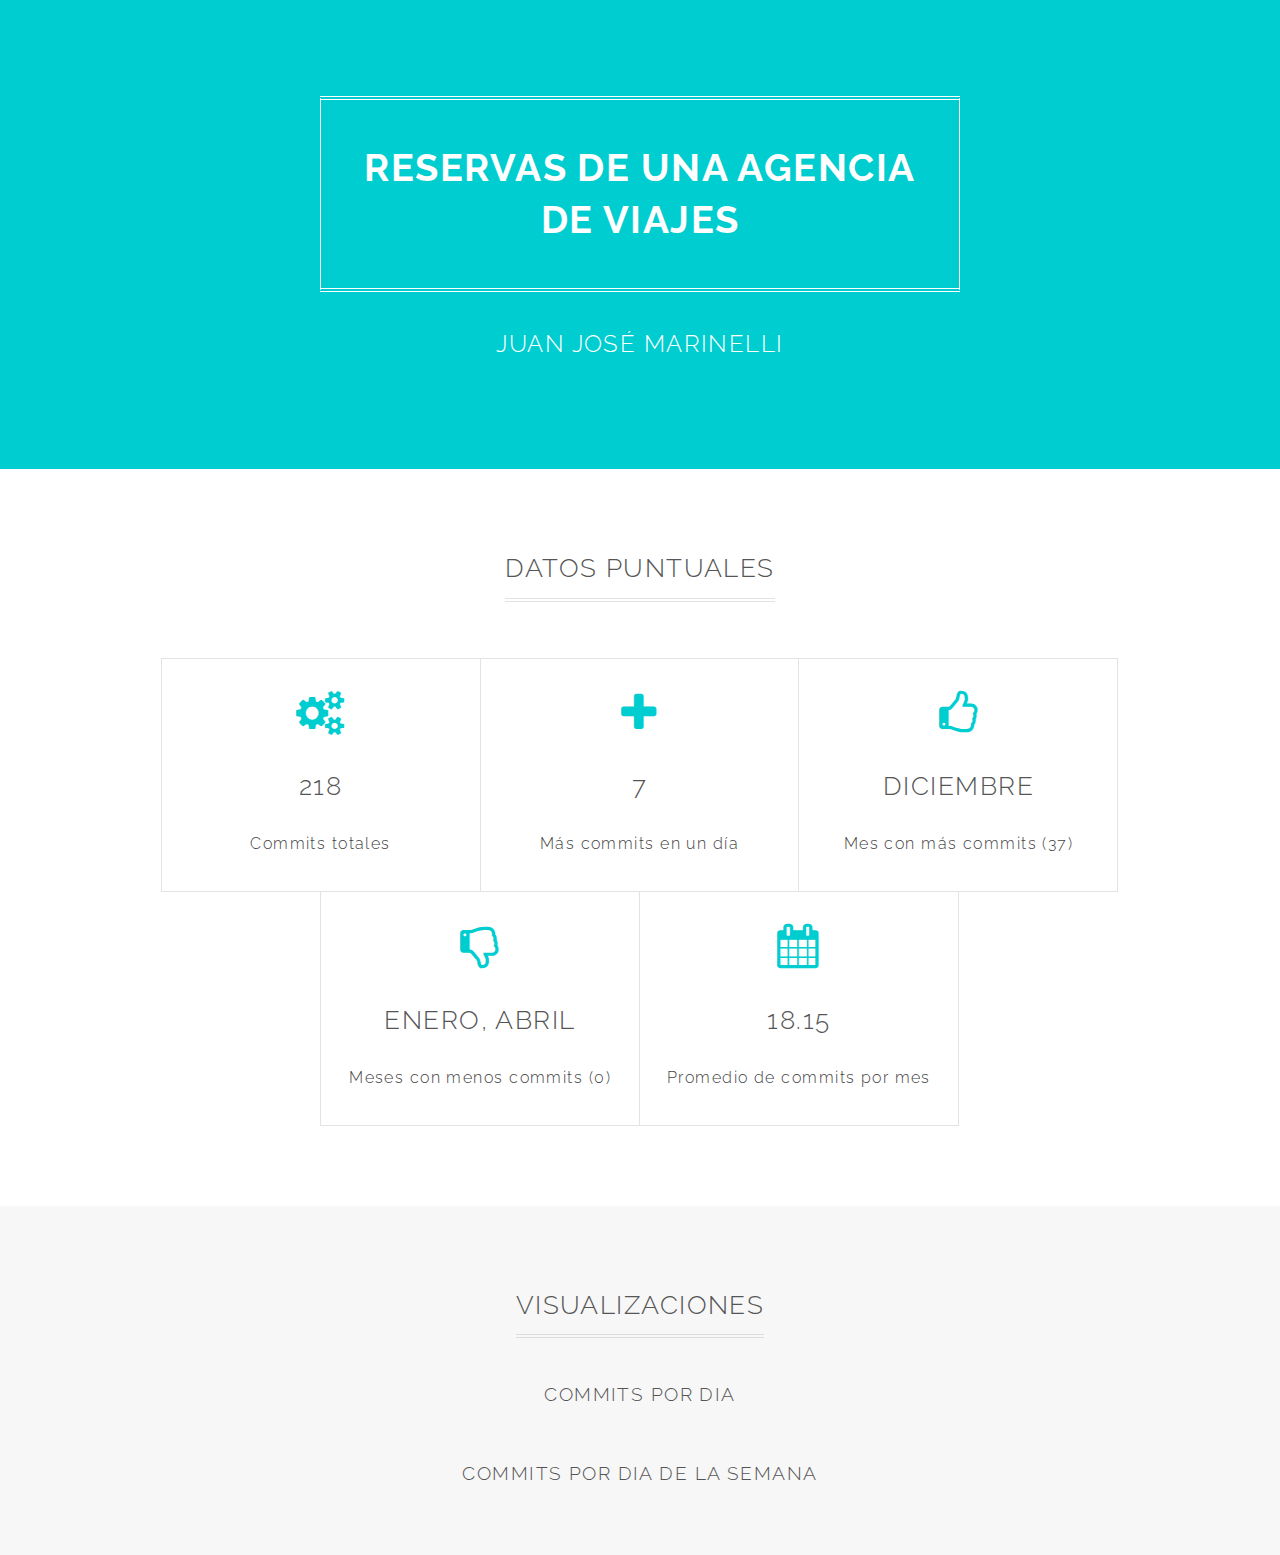
==== personal_data/data.html @ 554047d2 "personal data" ====
<!DOCTYPE HTML>
<html>
	<head>
		<title>TP Datos Personales</title>
		<meta charset="utf-8" />
		<meta name="viewport" content="width=device-width, initial-scale=1" />
		<link rel="stylesheet" href="assets/css/main.css" />
	</head>
	<body>

		<!-- Banner -->
			<section id="banner">
				<h2><strong>Reservas de una agencia de viajes</strong></h2>
				<p>Juan José Marinelli</p>
			</section>

		<!-- One -->
			<section id="one" class="wrapper special">
				<div class="inner">
					<header class="major">
						<h2>Datos puntuales</h2>
					</header>
					<div class="features">
						<div class="feature">
							<i class="fa fa-gears"></i>
							<h2>218</h2>
							<p>Commits totales</p>
						</div>
						<div class="feature">
							<i class="fa fa-plus"></i>
							<h2>7</h2>
							<p>Más commits en un día</p>
						</div>
						<div class="feature">
							<i class="fa fa-thumbs-o-up"></i>
							<h2>Diciembre</h2>
							<p>Mes con más commits (37)</p>
						</div>
						<div class="feature">
							<i class="fa fa-thumbs-o-down"></i>
							<h2>Enero, Abril</h2>
							<p>Meses con menos commits (0)</p>
						</div>
						<div class="feature">
							<i class="fa fa-calendar"></i>
							<h2>18.15</h2>
							<p>Promedio de commits por mes</p>
						</div>
					</div>
				</div>
			</section>

		<!-- Two -->
			<section id="two" class="wrapper style2 special">
				<header>
					<h2>Visualizaciones</h2>
				</header>
				<h3>Commits por dia</h3>
				<div id="chart"></div>
				<h3 id="margin-top-50">Commits por dia de la semana</h3>
				<div id="wrapper"></div>
			</section>

		<!-- Scripts -->
			<script src="assets/js/jquery.min.js"></script>
			<script src="assets/js/skel.min.js"></script>
			<script src="assets/js/util.js"></script>
			<!--[if lte IE 8]><script src="assets/js/ie/respond.min.js"></script><![endif]-->
			<script src="assets/js/main.js"></script>
			<script src="http://d3js.org/d3.v3.min.js"></script>
			<script src="assets/js/personal_data.js"></script>

	</body>
</html>
---- personal_data/assets/css/main.css ----
@import url(font-awesome.min.css);
@import url("http://fonts.googleapis.com/css?family=Raleway:300,700");

/*
	Typify by TEMPLATED
	templated.co @templatedco
	Released for free under the Creative Commons Attribution 3.0 license (templated.co/license)
*/

/* Reset */

	html, body, div, span, applet, object, iframe, h1, h2, h3, h4, h5, h6, p, blockquote, pre, a, abbr, acronym, address, big, cite, code, del, dfn, em, img, ins, kbd, q, s, samp, small, strike, strong, sub, sup, tt, var, b, u, i, center, dl, dt, dd, ol, ul, li, fieldset, form, label, legend, table, caption, tbody, tfoot, thead, tr, th, td, article, aside, canvas, details, embed, figure, figcaption, footer, header, hgroup, menu, nav, output, ruby, section, summary, time, mark, audio, video {
		margin: 0;
		padding: 0;
		border: 0;
		font-size: 100%;
		font: inherit;
		vertical-align: baseline;
	}

	#xaxis .domain {
    	fill:none;
    	stroke:#000;
  	}
	  
	#xaxis text, #yaxis text {
		font-size: 12px;
	}

	#margin-top-50 {
		margin-top: 50px;
	}

	article, aside, details, figcaption, figure, footer, header, hgroup, menu, nav, section {
		display: block;
	}

	body {
		line-height: 1;
	}

	ol, ul {
		list-style: none;
	}

	blockquote, q {
		quotes: none;
	}

	blockquote:before, blockquote:after, q:before, q:after {
		content: '';
		content: none;
	}

	table {
		border-collapse: collapse;
		border-spacing: 0;
	}

	body {
		-webkit-text-size-adjust: none;
	}

/* Box Model */

	*, *:before, *:after {
		-moz-box-sizing: border-box;
		-webkit-box-sizing: border-box;
		box-sizing: border-box;
	}

/* Graphic */

	svg {
	  font: 10px sans-serif;
	}

	.area {
	  fill: steelblue;
	  clip-path: url(#clip);
	}

	.axis path,
	.axis line {
	  fill: none;
	  stroke: #000;
	  shape-rendering: crispEdges;
	}

	.brush .extent {
	  stroke: #fff;
	  fill-opacity: .125;
	  shape-rendering: crispEdges;
	}

/* Containers */

	.container {
		margin-left: auto;
		margin-right: auto;
	}

	.container.\31 25\25 {
		width: 100%;
		max-width: 100em;
		min-width: 80em;
	}

	.container.\37 5\25 {
		width: 60em;
	}

	.container.\35 0\25 {
		width: 40em;
	}

	.container.\32 5\25 {
		width: 20em;
	}

	.container {
		width: 80em;
	}

	@media screen and (max-width: 1680px) {

		.container.\31 25\25 {
			width: 100%;
			max-width: 100em;
			min-width: 80em;
		}

		.container.\37 5\25 {
			width: 60em;
		}

		.container.\35 0\25 {
			width: 40em;
		}

		.container.\32 5\25 {
			width: 20em;
		}

		.container {
			width: 80em;
		}

	}

	@media screen and (max-width: 1280px) {

		.container.\31 25\25 {
			width: 100%;
			max-width: 81.25em;
			min-width: 65em;
		}

		.container.\37 5\25 {
			width: 48.75em;
		}

		.container.\35 0\25 {
			width: 32.5em;
		}

		.container.\32 5\25 {
			width: 16.25em;
		}

		.container {
			width: 65em;
		}

	}

	@media screen and (max-width: 980px) {

		.container.\31 25\25 {
			width: 100%;
			max-width: 112.5%;
			min-width: 90%;
		}

		.container.\37 5\25 {
			width: 67.5%;
		}

		.container.\35 0\25 {
			width: 45%;
		}

		.container.\32 5\25 {
			width: 22.5%;
		}

		.container {
			width: 90%;
		}

	}

	@media screen and (max-width: 736px) {

		.container.\31 25\25 {
			width: 100%;
			max-width: 112.5%;
			min-width: 90%;
		}

		.container.\37 5\25 {
			width: 67.5%;
		}

		.container.\35 0\25 {
			width: 45%;
		}

		.container.\32 5\25 {
			width: 22.5%;
		}

		.container {
			width: 90%;
		}

	}

	@media screen and (max-width: 480px) {

		.container.\31 25\25 {
			width: 100%;
			max-width: 112.5%;
			min-width: 90%;
		}

		.container.\37 5\25 {
			width: 67.5%;
		}

		.container.\35 0\25 {
			width: 45%;
		}

		.container.\32 5\25 {
			width: 22.5%;
		}

		.container {
			width: 90%;
		}

	}

/* Grid */

	.row {
		border-bottom: solid 1px transparent;
		-moz-box-sizing: border-box;
		-webkit-box-sizing: border-box;
		box-sizing: border-box;
	}

	.row > * {
		float: left;
		-moz-box-sizing: border-box;
		-webkit-box-sizing: border-box;
		box-sizing: border-box;
	}

	.row:after, .row:before {
		content: '';
		display: block;
		clear: both;
		height: 0;
	}

	.row.uniform > * > :first-child {
		margin-top: 0;
	}

	.row.uniform > * > :last-child {
		margin-bottom: 0;
	}

	.row.\30 \25 > * {
		padding: 0 0 0 0em;
	}

	.row.\30 \25 {
		margin: 0 0 -1px 0em;
	}

	.row.uniform.\30 \25 > * {
		padding: 0em 0 0 0em;
	}

	.row.uniform.\30 \25 {
		margin: 0em 0 -1px 0em;
	}

	.row > * {
		padding: 0 0 0 2em;
	}

	.row {
		margin: 0 0 -1px -2em;
	}

	.row.uniform > * {
		padding: 2em 0 0 2em;
	}

	.row.uniform {
		margin: -2em 0 -1px -2em;
	}

	.row.\32 00\25 > * {
		padding: 0 0 0 4em;
	}

	.row.\32 00\25 {
		margin: 0 0 -1px -4em;
	}

	.row.uniform.\32 00\25 > * {
		padding: 4em 0 0 4em;
	}

	.row.uniform.\32 00\25 {
		margin: -4em 0 -1px -4em;
	}

	.row.\31 50\25 > * {
		padding: 0 0 0 3em;
	}

	.row.\31 50\25 {
		margin: 0 0 -1px -3em;
	}

	.row.uniform.\31 50\25 > * {
		padding: 3em 0 0 3em;
	}

	.row.uniform.\31 50\25 {
		margin: -3em 0 -1px -3em;
	}

	.row.\35 0\25 > * {
		padding: 0 0 0 1em;
	}

	.row.\35 0\25 {
		margin: 0 0 -1px -1em;
	}

	.row.uniform.\35 0\25 > * {
		padding: 1em 0 0 1em;
	}

	.row.uniform.\35 0\25 {
		margin: -1em 0 -1px -1em;
	}

	.row.\32 5\25 > * {
		padding: 0 0 0 0.5em;
	}

	.row.\32 5\25 {
		margin: 0 0 -1px -0.5em;
	}

	.row.uniform.\32 5\25 > * {
		padding: 0.5em 0 0 0.5em;
	}

	.row.uniform.\32 5\25 {
		margin: -0.5em 0 -1px -0.5em;
	}

	.\31 2u, .\31 2u\24 {
		width: 100%;
		clear: none;
		margin-left: 0;
	}

	.\31 1u, .\31 1u\24 {
		width: 91.6666666667%;
		clear: none;
		margin-left: 0;
	}

	.\31 0u, .\31 0u\24 {
		width: 83.3333333333%;
		clear: none;
		margin-left: 0;
	}

	.\39 u, .\39 u\24 {
		width: 75%;
		clear: none;
		margin-left: 0;
	}

	.\38 u, .\38 u\24 {
		width: 66.6666666667%;
		clear: none;
		margin-left: 0;
	}

	.\37 u, .\37 u\24 {
		width: 58.3333333333%;
		clear: none;
		margin-left: 0;
	}

	.\36 u, .\36 u\24 {
		width: 50%;
		clear: none;
		margin-left: 0;
	}

	.\35 u, .\35 u\24 {
		width: 41.6666666667%;
		clear: none;
		margin-left: 0;
	}

	.\34 u, .\34 u\24 {
		width: 33.3333333333%;
		clear: none;
		margin-left: 0;
	}

	.\33 u, .\33 u\24 {
		width: 25%;
		clear: none;
		margin-left: 0;
	}

	.\32 u, .\32 u\24 {
		width: 16.6666666667%;
		clear: none;
		margin-left: 0;
	}

	.\31 u, .\31 u\24 {
		width: 8.3333333333%;
		clear: none;
		margin-left: 0;
	}

	.\31 2u\24 + *,
	.\31 1u\24 + *,
	.\31 0u\24 + *,
	.\39 u\24 + *,
	.\38 u\24 + *,
	.\37 u\24 + *,
	.\36 u\24 + *,
	.\35 u\24 + *,
	.\34 u\24 + *,
	.\33 u\24 + *,
	.\32 u\24 + *,
	.\31 u\24 + * {
		clear: left;
	}

	.\-11u {
		margin-left: 91.66667%;
	}

	.\-10u {
		margin-left: 83.33333%;
	}

	.\-9u {
		margin-left: 75%;
	}

	.\-8u {
		margin-left: 66.66667%;
	}

	.\-7u {
		margin-left: 58.33333%;
	}

	.\-6u {
		margin-left: 50%;
	}

	.\-5u {
		margin-left: 41.66667%;
	}

	.\-4u {
		margin-left: 33.33333%;
	}

	.\-3u {
		margin-left: 25%;
	}

	.\-2u {
		margin-left: 16.66667%;
	}

	.\-1u {
		margin-left: 8.33333%;
	}

	@media screen and (max-width: 1680px) {

		.row > * {
			padding: 0 0 0 2em;
		}

		.row {
			margin: 0 0 -1px -2em;
		}

		.row.uniform > * {
			padding: 2em 0 0 2em;
		}

		.row.uniform {
			margin: -2em 0 -1px -2em;
		}

		.row.\32 00\25 > * {
			padding: 0 0 0 4em;
		}

		.row.\32 00\25 {
			margin: 0 0 -1px -4em;
		}

		.row.uniform.\32 00\25 > * {
			padding: 4em 0 0 4em;
		}

		.row.uniform.\32 00\25 {
			margin: -4em 0 -1px -4em;
		}

		.row.\31 50\25 > * {
			padding: 0 0 0 3em;
		}

		.row.\31 50\25 {
			margin: 0 0 -1px -3em;
		}

		.row.uniform.\31 50\25 > * {
			padding: 3em 0 0 3em;
		}

		.row.uniform.\31 50\25 {
			margin: -3em 0 -1px -3em;
		}

		.row.\35 0\25 > * {
			padding: 0 0 0 1em;
		}

		.row.\35 0\25 {
			margin: 0 0 -1px -1em;
		}

		.row.uniform.\35 0\25 > * {
			padding: 1em 0 0 1em;
		}

		.row.uniform.\35 0\25 {
			margin: -1em 0 -1px -1em;
		}

		.row.\32 5\25 > * {
			padding: 0 0 0 0.5em;
		}

		.row.\32 5\25 {
			margin: 0 0 -1px -0.5em;
		}

		.row.uniform.\32 5\25 > * {
			padding: 0.5em 0 0 0.5em;
		}

		.row.uniform.\32 5\25 {
			margin: -0.5em 0 -1px -0.5em;
		}

		.\31 2u\28xlarge\29, .\31 2u\24\28xlarge\29 {
			width: 100%;
			clear: none;
			margin-left: 0;
		}

		.\31 1u\28xlarge\29, .\31 1u\24\28xlarge\29 {
			width: 91.6666666667%;
			clear: none;
			margin-left: 0;
		}

		.\31 0u\28xlarge\29, .\31 0u\24\28xlarge\29 {
			width: 83.3333333333%;
			clear: none;
			margin-left: 0;
		}

		.\39 u\28xlarge\29, .\39 u\24\28xlarge\29 {
			width: 75%;
			clear: none;
			margin-left: 0;
		}

		.\38 u\28xlarge\29, .\38 u\24\28xlarge\29 {
			width: 66.6666666667%;
			clear: none;
			margin-left: 0;
		}

		.\37 u\28xlarge\29, .\37 u\24\28xlarge\29 {
			width: 58.3333333333%;
			clear: none;
			margin-left: 0;
		}

		.\36 u\28xlarge\29, .\36 u\24\28xlarge\29 {
			width: 50%;
			clear: none;
			margin-left: 0;
		}

		.\35 u\28xlarge\29, .\35 u\24\28xlarge\29 {
			width: 41.6666666667%;
			clear: none;
			margin-left: 0;
		}

		.\34 u\28xlarge\29, .\34 u\24\28xlarge\29 {
			width: 33.3333333333%;
			clear: none;
			margin-left: 0;
		}

		.\33 u\28xlarge\29, .\33 u\24\28xlarge\29 {
			width: 25%;
			clear: none;
			margin-left: 0;
		}

		.\32 u\28xlarge\29, .\32 u\24\28xlarge\29 {
			width: 16.6666666667%;
			clear: none;
			margin-left: 0;
		}

		.\31 u\28xlarge\29, .\31 u\24\28xlarge\29 {
			width: 8.3333333333%;
			clear: none;
			margin-left: 0;
		}

		.\31 2u\24\28xlarge\29 + *,
		.\31 1u\24\28xlarge\29 + *,
		.\31 0u\24\28xlarge\29 + *,
		.\39 u\24\28xlarge\29 + *,
		.\38 u\24\28xlarge\29 + *,
		.\37 u\24\28xlarge\29 + *,
		.\36 u\24\28xlarge\29 + *,
		.\35 u\24\28xlarge\29 + *,
		.\34 u\24\28xlarge\29 + *,
		.\33 u\24\28xlarge\29 + *,
		.\32 u\24\28xlarge\29 + *,
		.\31 u\24\28xlarge\29 + * {
			clear: left;
		}

		.\-11u\28xlarge\29 {
			margin-left: 91.66667%;
		}

		.\-10u\28xlarge\29 {
			margin-left: 83.33333%;
		}

		.\-9u\28xlarge\29 {
			margin-left: 75%;
		}

		.\-8u\28xlarge\29 {
			margin-left: 66.66667%;
		}

		.\-7u\28xlarge\29 {
			margin-left: 58.33333%;
		}

		.\-6u\28xlarge\29 {
			margin-left: 50%;
		}

		.\-5u\28xlarge\29 {
			margin-left: 41.66667%;
		}

		.\-4u\28xlarge\29 {
			margin-left: 33.33333%;
		}

		.\-3u\28xlarge\29 {
			margin-left: 25%;
		}

		.\-2u\28xlarge\29 {
			margin-left: 16.66667%;
		}

		.\-1u\28xlarge\29 {
			margin-left: 8.33333%;
		}

	}

	@media screen and (max-width: 1280px) {

		.row > * {
			padding: 0 0 0 1.5em;
		}

		.row {
			margin: 0 0 -1px -1.5em;
		}

		.row.uniform > * {
			padding: 1.5em 0 0 1.5em;
		}

		.row.uniform {
			margin: -1.5em 0 -1px -1.5em;
		}

		.row.\32 00\25 > * {
			padding: 0 0 0 3em;
		}

		.row.\32 00\25 {
			margin: 0 0 -1px -3em;
		}

		.row.uniform.\32 00\25 > * {
			padding: 3em 0 0 3em;
		}

		.row.uniform.\32 00\25 {
			margin: -3em 0 -1px -3em;
		}

		.row.\31 50\25 > * {
			padding: 0 0 0 2.25em;
		}

		.row.\31 50\25 {
			margin: 0 0 -1px -2.25em;
		}

		.row.uniform.\31 50\25 > * {
			padding: 2.25em 0 0 2.25em;
		}

		.row.uniform.\31 50\25 {
			margin: -2.25em 0 -1px -2.25em;
		}

		.row.\35 0\25 > * {
			padding: 0 0 0 0.75em;
		}

		.row.\35 0\25 {
			margin: 0 0 -1px -0.75em;
		}

		.row.uniform.\35 0\25 > * {
			padding: 0.75em 0 0 0.75em;
		}

		.row.uniform.\35 0\25 {
			margin: -0.75em 0 -1px -0.75em;
		}

		.row.\32 5\25 > * {
			padding: 0 0 0 0.375em;
		}

		.row.\32 5\25 {
			margin: 0 0 -1px -0.375em;
		}

		.row.uniform.\32 5\25 > * {
			padding: 0.375em 0 0 0.375em;
		}

		.row.uniform.\32 5\25 {
			margin: -0.375em 0 -1px -0.375em;
		}

		.\31 2u\28large\29, .\31 2u\24\28large\29 {
			width: 100%;
			clear: none;
			margin-left: 0;
		}

		.\31 1u\28large\29, .\31 1u\24\28large\29 {
			width: 91.6666666667%;
			clear: none;
			margin-left: 0;
		}

		.\31 0u\28large\29, .\31 0u\24\28large\29 {
			width: 83.3333333333%;
			clear: none;
			margin-left: 0;
		}

		.\39 u\28large\29, .\39 u\24\28large\29 {
			width: 75%;
			clear: none;
			margin-left: 0;
		}

		.\38 u\28large\29, .\38 u\24\28large\29 {
			width: 66.6666666667%;
			clear: none;
			margin-left: 0;
		}

		.\37 u\28large\29, .\37 u\24\28large\29 {
			width: 58.3333333333%;
			clear: none;
			margin-left: 0;
		}

		.\36 u\28large\29, .\36 u\24\28large\29 {
			width: 50%;
			clear: none;
			margin-left: 0;
		}

		.\35 u\28large\29, .\35 u\24\28large\29 {
			width: 41.6666666667%;
			clear: none;
			margin-left: 0;
		}

		.\34 u\28large\29, .\34 u\24\28large\29 {
			width: 33.3333333333%;
			clear: none;
			margin-left: 0;
		}

		.\33 u\28large\29, .\33 u\24\28large\29 {
			width: 25%;
			clear: none;
			margin-left: 0;
		}

		.\32 u\28large\29, .\32 u\24\28large\29 {
			width: 16.6666666667%;
			clear: none;
			margin-left: 0;
		}

		.\31 u\28large\29, .\31 u\24\28large\29 {
			width: 8.3333333333%;
			clear: none;
			margin-left: 0;
		}

		.\31 2u\24\28large\29 + *,
		.\31 1u\24\28large\29 + *,
		.\31 0u\24\28large\29 + *,
		.\39 u\24\28large\29 + *,
		.\38 u\24\28large\29 + *,
		.\37 u\24\28large\29 + *,
		.\36 u\24\28large\29 + *,
		.\35 u\24\28large\29 + *,
		.\34 u\24\28large\29 + *,
		.\33 u\24\28large\29 + *,
		.\32 u\24\28large\29 + *,
		.\31 u\24\28large\29 + * {
			clear: left;
		}

		.\-11u\28large\29 {
			margin-left: 91.66667%;
		}

		.\-10u\28large\29 {
			margin-left: 83.33333%;
		}

		.\-9u\28large\29 {
			margin-left: 75%;
		}

		.\-8u\28large\29 {
			margin-left: 66.66667%;
		}

		.\-7u\28large\29 {
			margin-left: 58.33333%;
		}

		.\-6u\28large\29 {
			margin-left: 50%;
		}

		.\-5u\28large\29 {
			margin-left: 41.66667%;
		}

		.\-4u\28large\29 {
			margin-left: 33.33333%;
		}

		.\-3u\28large\29 {
			margin-left: 25%;
		}

		.\-2u\28large\29 {
			margin-left: 16.66667%;
		}

		.\-1u\28large\29 {
			margin-left: 8.33333%;
		}

	}

	@media screen and (max-width: 980px) {

		.row > * {
			padding: 0 0 0 1.5em;
		}

		.row {
			margin: 0 0 -1px -1.5em;
		}

		.row.uniform > * {
			padding: 1.5em 0 0 1.5em;
		}

		.row.uniform {
			margin: -1.5em 0 -1px -1.5em;
		}

		.row.\32 00\25 > * {
			padding: 0 0 0 3em;
		}

		.row.\32 00\25 {
			margin: 0 0 -1px -3em;
		}

		.row.uniform.\32 00\25 > * {
			padding: 3em 0 0 3em;
		}

		.row.uniform.\32 00\25 {
			margin: -3em 0 -1px -3em;
		}

		.row.\31 50\25 > * {
			padding: 0 0 0 2.25em;
		}

		.row.\31 50\25 {
			margin: 0 0 -1px -2.25em;
		}

		.row.uniform.\31 50\25 > * {
			padding: 2.25em 0 0 2.25em;
		}

		.row.uniform.\31 50\25 {
			margin: -2.25em 0 -1px -2.25em;
		}

		.row.\35 0\25 > * {
			padding: 0 0 0 0.75em;
		}

		.row.\35 0\25 {
			margin: 0 0 -1px -0.75em;
		}

		.row.uniform.\35 0\25 > * {
			padding: 0.75em 0 0 0.75em;
		}

		.row.uniform.\35 0\25 {
			margin: -0.75em 0 -1px -0.75em;
		}

		.row.\32 5\25 > * {
			padding: 0 0 0 0.375em;
		}

		.row.\32 5\25 {
			margin: 0 0 -1px -0.375em;
		}

		.row.uniform.\32 5\25 > * {
			padding: 0.375em 0 0 0.375em;
		}

		.row.uniform.\32 5\25 {
			margin: -0.375em 0 -1px -0.375em;
		}

		.\31 2u\28medium\29, .\31 2u\24\28medium\29 {
			width: 100%;
			clear: none;
			margin-left: 0;
		}

		.\31 1u\28medium\29, .\31 1u\24\28medium\29 {
			width: 91.6666666667%;
			clear: none;
			margin-left: 0;
		}

		.\31 0u\28medium\29, .\31 0u\24\28medium\29 {
			width: 83.3333333333%;
			clear: none;
			margin-left: 0;
		}

		.\39 u\28medium\29, .\39 u\24\28medium\29 {
			width: 75%;
			clear: none;
			margin-left: 0;
		}

		.\38 u\28medium\29, .\38 u\24\28medium\29 {
			width: 66.6666666667%;
			clear: none;
			margin-left: 0;
		}

		.\37 u\28medium\29, .\37 u\24\28medium\29 {
			width: 58.3333333333%;
			clear: none;
			margin-left: 0;
		}

		.\36 u\28medium\29, .\36 u\24\28medium\29 {
			width: 50%;
			clear: none;
			margin-left: 0;
		}

		.\35 u\28medium\29, .\35 u\24\28medium\29 {
			width: 41.6666666667%;
			clear: none;
			margin-left: 0;
		}

		.\34 u\28medium\29, .\34 u\24\28medium\29 {
			width: 33.3333333333%;
			clear: none;
			margin-left: 0;
		}

		.\33 u\28medium\29, .\33 u\24\28medium\29 {
			width: 25%;
			clear: none;
			margin-left: 0;
		}

		.\32 u\28medium\29, .\32 u\24\28medium\29 {
			width: 16.6666666667%;
			clear: none;
			margin-left: 0;
		}

		.\31 u\28medium\29, .\31 u\24\28medium\29 {
			width: 8.3333333333%;
			clear: none;
			margin-left: 0;
		}

		.\31 2u\24\28medium\29 + *,
		.\31 1u\24\28medium\29 + *,
		.\31 0u\24\28medium\29 + *,
		.\39 u\24\28medium\29 + *,
		.\38 u\24\28medium\29 + *,
		.\37 u\24\28medium\29 + *,
		.\36 u\24\28medium\29 + *,
		.\35 u\24\28medium\29 + *,
		.\34 u\24\28medium\29 + *,
		.\33 u\24\28medium\29 + *,
		.\32 u\24\28medium\29 + *,
		.\31 u\24\28medium\29 + * {
			clear: left;
		}

		.\-11u\28medium\29 {
			margin-left: 91.66667%;
		}

		.\-10u\28medium\29 {
			margin-left: 83.33333%;
		}

		.\-9u\28medium\29 {
			margin-left: 75%;
		}

		.\-8u\28medium\29 {
			margin-left: 66.66667%;
		}

		.\-7u\28medium\29 {
			margin-left: 58.33333%;
		}

		.\-6u\28medium\29 {
			margin-left: 50%;
		}

		.\-5u\28medium\29 {
			margin-left: 41.66667%;
		}

		.\-4u\28medium\29 {
			margin-left: 33.33333%;
		}

		.\-3u\28medium\29 {
			margin-left: 25%;
		}

		.\-2u\28medium\29 {
			margin-left: 16.66667%;
		}

		.\-1u\28medium\29 {
			margin-left: 8.33333%;
		}

	}

	@media screen and (max-width: 736px) {

		.row > * {
			padding: 0 0 0 1.25em;
		}

		.row {
			margin: 0 0 -1px -1.25em;
		}

		.row.uniform > * {
			padding: 1.25em 0 0 1.25em;
		}

		.row.uniform {
			margin: -1.25em 0 -1px -1.25em;
		}

		.row.\32 00\25 > * {
			padding: 0 0 0 2.5em;
		}

		.row.\32 00\25 {
			margin: 0 0 -1px -2.5em;
		}

		.row.uniform.\32 00\25 > * {
			padding: 2.5em 0 0 2.5em;
		}

		.row.uniform.\32 00\25 {
			margin: -2.5em 0 -1px -2.5em;
		}

		.row.\31 50\25 > * {
			padding: 0 0 0 1.875em;
		}

		.row.\31 50\25 {
			margin: 0 0 -1px -1.875em;
		}

		.row.uniform.\31 50\25 > * {
			padding: 1.875em 0 0 1.875em;
		}

		.row.uniform.\31 50\25 {
			margin: -1.875em 0 -1px -1.875em;
		}

		.row.\35 0\25 > * {
			padding: 0 0 0 0.625em;
		}

		.row.\35 0\25 {
			margin: 0 0 -1px -0.625em;
		}

		.row.uniform.\35 0\25 > * {
			padding: 0.625em 0 0 0.625em;
		}

		.row.uniform.\35 0\25 {
			margin: -0.625em 0 -1px -0.625em;
		}

		.row.\32 5\25 > * {
			padding: 0 0 0 0.3125em;
		}

		.row.\32 5\25 {
			margin: 0 0 -1px -0.3125em;
		}

		.row.uniform.\32 5\25 > * {
			padding: 0.3125em 0 0 0.3125em;
		}

		.row.uniform.\32 5\25 {
			margin: -0.3125em 0 -1px -0.3125em;
		}

		.\31 2u\28small\29, .\31 2u\24\28small\29 {
			width: 100%;
			clear: none;
			margin-left: 0;
		}

		.\31 1u\28small\29, .\31 1u\24\28small\29 {
			width: 91.6666666667%;
			clear: none;
			margin-left: 0;
		}

		.\31 0u\28small\29, .\31 0u\24\28small\29 {
			width: 83.3333333333%;
			clear: none;
			margin-left: 0;
		}

		.\39 u\28small\29, .\39 u\24\28small\29 {
			width: 75%;
			clear: none;
			margin-left: 0;
		}

		.\38 u\28small\29, .\38 u\24\28small\29 {
			width: 66.6666666667%;
			clear: none;
			margin-left: 0;
		}

		.\37 u\28small\29, .\37 u\24\28small\29 {
			width: 58.3333333333%;
			clear: none;
			margin-left: 0;
		}

		.\36 u\28small\29, .\36 u\24\28small\29 {
			width: 50%;
			clear: none;
			margin-left: 0;
		}

		.\35 u\28small\29, .\35 u\24\28small\29 {
			width: 41.6666666667%;
			clear: none;
			margin-left: 0;
		}

		.\34 u\28small\29, .\34 u\24\28small\29 {
			width: 33.3333333333%;
			clear: none;
			margin-left: 0;
		}

		.\33 u\28small\29, .\33 u\24\28small\29 {
			width: 25%;
			clear: none;
			margin-left: 0;
		}

		.\32 u\28small\29, .\32 u\24\28small\29 {
			width: 16.6666666667%;
			clear: none;
			margin-left: 0;
		}

		.\31 u\28small\29, .\31 u\24\28small\29 {
			width: 8.3333333333%;
			clear: none;
			margin-left: 0;
		}

		.\31 2u\24\28small\29 + *,
		.\31 1u\24\28small\29 + *,
		.\31 0u\24\28small\29 + *,
		.\39 u\24\28small\29 + *,
		.\38 u\24\28small\29 + *,
		.\37 u\24\28small\29 + *,
		.\36 u\24\28small\29 + *,
		.\35 u\24\28small\29 + *,
		.\34 u\24\28small\29 + *,
		.\33 u\24\28small\29 + *,
		.\32 u\24\28small\29 + *,
		.\31 u\24\28small\29 + * {
			clear: left;
		}

		.\-11u\28small\29 {
			margin-left: 91.66667%;
		}

		.\-10u\28small\29 {
			margin-left: 83.33333%;
		}

		.\-9u\28small\29 {
			margin-left: 75%;
		}

		.\-8u\28small\29 {
			margin-left: 66.66667%;
		}

		.\-7u\28small\29 {
			margin-left: 58.33333%;
		}

		.\-6u\28small\29 {
			margin-left: 50%;
		}

		.\-5u\28small\29 {
			margin-left: 41.66667%;
		}

		.\-4u\28small\29 {
			margin-left: 33.33333%;
		}

		.\-3u\28small\29 {
			margin-left: 25%;
		}

		.\-2u\28small\29 {
			margin-left: 16.66667%;
		}

		.\-1u\28small\29 {
			margin-left: 8.33333%;
		}

	}

	@media screen and (max-width: 480px) {

		.row > * {
			padding: 0 0 0 1.25em;
		}

		.row {
			margin: 0 0 -1px -1.25em;
		}

		.row.uniform > * {
			padding: 1.25em 0 0 1.25em;
		}

		.row.uniform {
			margin: -1.25em 0 -1px -1.25em;
		}

		.row.\32 00\25 > * {
			padding: 0 0 0 2.5em;
		}

		.row.\32 00\25 {
			margin: 0 0 -1px -2.5em;
		}

		.row.uniform.\32 00\25 > * {
			padding: 2.5em 0 0 2.5em;
		}

		.row.uniform.\32 00\25 {
			margin: -2.5em 0 -1px -2.5em;
		}

		.row.\31 50\25 > * {
			padding: 0 0 0 1.875em;
		}

		.row.\31 50\25 {
			margin: 0 0 -1px -1.875em;
		}

		.row.uniform.\31 50\25 > * {
			padding: 1.875em 0 0 1.875em;
		}

		.row.uniform.\31 50\25 {
			margin: -1.875em 0 -1px -1.875em;
		}

		.row.\35 0\25 > * {
			padding: 0 0 0 0.625em;
		}

		.row.\35 0\25 {
			margin: 0 0 -1px -0.625em;
		}

		.row.uniform.\35 0\25 > * {
			padding: 0.625em 0 0 0.625em;
		}

		.row.uniform.\35 0\25 {
			margin: -0.625em 0 -1px -0.625em;
		}

		.row.\32 5\25 > * {
			padding: 0 0 0 0.3125em;
		}

		.row.\32 5\25 {
			margin: 0 0 -1px -0.3125em;
		}

		.row.uniform.\32 5\25 > * {
			padding: 0.3125em 0 0 0.3125em;
		}

		.row.uniform.\32 5\25 {
			margin: -0.3125em 0 -1px -0.3125em;
		}

		.\31 2u\28xsmall\29, .\31 2u\24\28xsmall\29 {
			width: 100%;
			clear: none;
			margin-left: 0;
		}

		.\31 1u\28xsmall\29, .\31 1u\24\28xsmall\29 {
			width: 91.6666666667%;
			clear: none;
			margin-left: 0;
		}

		.\31 0u\28xsmall\29, .\31 0u\24\28xsmall\29 {
			width: 83.3333333333%;
			clear: none;
			margin-left: 0;
		}

		.\39 u\28xsmall\29, .\39 u\24\28xsmall\29 {
			width: 75%;
			clear: none;
			margin-left: 0;
		}

		.\38 u\28xsmall\29, .\38 u\24\28xsmall\29 {
			width: 66.6666666667%;
			clear: none;
			margin-left: 0;
		}

		.\37 u\28xsmall\29, .\37 u\24\28xsmall\29 {
			width: 58.3333333333%;
			clear: none;
			margin-left: 0;
		}

		.\36 u\28xsmall\29, .\36 u\24\28xsmall\29 {
			width: 50%;
			clear: none;
			margin-left: 0;
		}

		.\35 u\28xsmall\29, .\35 u\24\28xsmall\29 {
			width: 41.6666666667%;
			clear: none;
			margin-left: 0;
		}

		.\34 u\28xsmall\29, .\34 u\24\28xsmall\29 {
			width: 33.3333333333%;
			clear: none;
			margin-left: 0;
		}

		.\33 u\28xsmall\29, .\33 u\24\28xsmall\29 {
			width: 25%;
			clear: none;
			margin-left: 0;
		}

		.\32 u\28xsmall\29, .\32 u\24\28xsmall\29 {
			width: 16.6666666667%;
			clear: none;
			margin-left: 0;
		}

		.\31 u\28xsmall\29, .\31 u\24\28xsmall\29 {
			width: 8.3333333333%;
			clear: none;
			margin-left: 0;
		}

		.\31 2u\24\28xsmall\29 + *,
		.\31 1u\24\28xsmall\29 + *,
		.\31 0u\24\28xsmall\29 + *,
		.\39 u\24\28xsmall\29 + *,
		.\38 u\24\28xsmall\29 + *,
		.\37 u\24\28xsmall\29 + *,
		.\36 u\24\28xsmall\29 + *,
		.\35 u\24\28xsmall\29 + *,
		.\34 u\24\28xsmall\29 + *,
		.\33 u\24\28xsmall\29 + *,
		.\32 u\24\28xsmall\29 + *,
		.\31 u\24\28xsmall\29 + * {
			clear: left;
		}

		.\-11u\28xsmall\29 {
			margin-left: 91.66667%;
		}

		.\-10u\28xsmall\29 {
			margin-left: 83.33333%;
		}

		.\-9u\28xsmall\29 {
			margin-left: 75%;
		}

		.\-8u\28xsmall\29 {
			margin-left: 66.66667%;
		}

		.\-7u\28xsmall\29 {
			margin-left: 58.33333%;
		}

		.\-6u\28xsmall\29 {
			margin-left: 50%;
		}

		.\-5u\28xsmall\29 {
			margin-left: 41.66667%;
		}

		.\-4u\28xsmall\29 {
			margin-left: 33.33333%;
		}

		.\-3u\28xsmall\29 {
			margin-left: 25%;
		}

		.\-2u\28xsmall\29 {
			margin-left: 16.66667%;
		}

		.\-1u\28xsmall\29 {
			margin-left: 8.33333%;
		}

	}

/* Basic */

	@-ms-viewport {
		width: device-width;
	}

	body {
		-ms-overflow-style: scrollbar;
	}

	@media screen and (max-width: 480px) {

		html, body {
			min-width: 320px;
		}

	}

	body {
		background: #fff;
	}

		body.is-loading *, body.is-loading *:before, body.is-loading *:after {
			-moz-animation: none !important;
			-webkit-animation: none !important;
			-ms-animation: none !important;
			animation: none !important;
			-moz-transition: none !important;
			-webkit-transition: none !important;
			-ms-transition: none !important;
			transition: none !important;
		}

/* Type */

	body {
		background-color: #fff;
		color: #444;
	}

	body, input, select, textarea {
		font-family: "Raleway", Arial, Helvetica, sans-serif;
		font-size: 14pt;
		font-weight: 300;
		letter-spacing: 0.09em;
		line-height: 1.65em;
	}

		@media screen and (max-width: 1680px) {

			body, input, select, textarea {
				font-size: 12pt;
			}

		}

		@media screen and (max-width: 1280px) {

			body, input, select, textarea {
				font-size: 12pt;
			}

		}

		@media screen and (max-width: 980px) {

			body, input, select, textarea {
				font-size: 12pt;
			}

		}

		@media screen and (max-width: 736px) {

			body, input, select, textarea {
				font-size: 11pt;
			}

		}

		@media screen and (max-width: 480px) {

			body, input, select, textarea {
				font-size: 11pt;
			}

		}

	a {
		text-decoration: underline;
	}

		a:hover {
			text-decoration: none;
		}

	strong, b {
		font-weight: 700;
	}

	em, i {
		font-style: italic;
	}

	p {
		margin: 0 0 2em 0;
	}

	h1, h2, h3, h4, h5, h6 {
		font-weight: 300;
		line-height: 1em;
		margin: 0 0 1em 0;
		text-transform: uppercase;
	}

		h1 a, h2 a, h3 a, h4 a, h5 a, h6 a {
			color: inherit;
			text-decoration: none;
		}

	h2 {
		font-size: 1.6em;
		line-height: 1.5em;
	}

	h3 {
		font-size: 1.2em;
		line-height: 1.5em;
	}

	h4 {
		font-size: 1em;
		line-height: 1.5em;
	}

	h5 {
		font-size: 0.9em;
		line-height: 1.5em;
	}

	h6 {
		font-size: 0.7em;
		line-height: 1.5em;
	}

	sub {
		font-size: 0.8em;
		position: relative;
		top: 0.5em;
	}

	sup {
		font-size: 0.8em;
		position: relative;
		top: -0.5em;
	}

	blockquote {
		border-left: solid 4px;
		font-style: italic;
		margin: 0 0 2em 0;
		padding: 0.5em 0 0.5em 2em;
	}

	code {
		border-radius: 0;
		border: solid 1px;
		font-family: "Courier New", monospace;
		font-size: 0.9em;
		margin: 0 0.25em;
		padding: 0.25em 0.65em;
	}

	pre {
		-webkit-overflow-scrolling: touch;
		font-family: "Courier New", monospace;
		font-size: 0.9em;
		margin: 0 0 2em 0;
	}

		pre code {
			display: block;
			line-height: 1.75em;
			padding: 1em 1.5em;
			overflow-x: auto;
		}

	hr {
		border: 0;
		border-bottom: solid 1px;
		margin: 2em 0;
	}

		hr.major {
			margin: 3em 0;
		}

	.align-left {
		text-align: left;
	}

	.align-center {
		text-align: center;
	}

	.align-right {
		text-align: right;
	}

	input, select, textarea {
		color: #555;
	}

	a {
		color: #00cdcf;
	}

	strong, b {
		color: #555;
	}

	h1, h2, h3, h4, h5, h6 {
		color: #555;
	}

	blockquote {
		border-left-color: #e3e3e3;
	}

	code {
		background: rgba(144, 144, 144, 0.075);
		border-color: #e3e3e3;
	}

	hr {
		border-bottom-color: #e3e3e3;
	}

/* Box */

	.box {
		border-radius: 0;
		border: solid 1px;
		margin-bottom: 2em;
		padding: 1.5em;
	}

		.box > :last-child,
		.box > :last-child > :last-child,
		.box > :last-child > :last-child > :last-child {
			margin-bottom: 0;
		}

		.box.alt {
			border: 0;
			border-radius: 0;
			padding: 0;
		}

	.box {
		border-color: #e3e3e3;
	}

/* Button */

	input[type="submit"],
	input[type="reset"],
	input[type="button"],
	button,
	.button {
		-moz-appearance: none;
		-webkit-appearance: none;
		-ms-appearance: none;
		appearance: none;
		-moz-transition: background-color 0.2s ease-in-out, color 0.2s ease-in-out;
		-webkit-transition: background-color 0.2s ease-in-out, color 0.2s ease-in-out;
		-ms-transition: background-color 0.2s ease-in-out, color 0.2s ease-in-out;
		transition: background-color 0.2s ease-in-out, color 0.2s ease-in-out;
		border-radius: 0;
		border: 0;
		cursor: pointer;
		display: inline-block;
		height: 2.85em;
		line-height: 2.95em;
		padding: 0 1.5em;
		text-align: center;
		text-decoration: none;
		text-transform: uppercase;
		white-space: nowrap;
	}

		input[type="submit"].icon,
		input[type="reset"].icon,
		input[type="button"].icon,
		button.icon,
		.button.icon {
			padding-left: 1.35em;
		}

			input[type="submit"].icon:before,
			input[type="reset"].icon:before,
			input[type="button"].icon:before,
			button.icon:before,
			.button.icon:before {
				margin-right: 0.5em;
			}

		input[type="submit"].fit,
		input[type="reset"].fit,
		input[type="button"].fit,
		button.fit,
		.button.fit {
			display: block;
			margin: 0 0 1em 0;
			width: 100%;
		}

		input[type="submit"].small,
		input[type="reset"].small,
		input[type="button"].small,
		button.small,
		.button.small {
			font-size: 0.8em;
		}

		input[type="submit"].big,
		input[type="reset"].big,
		input[type="button"].big,
		button.big,
		.button.big {
			font-size: 1.35em;
		}

		input[type="submit"].disabled, input[type="submit"]:disabled,
		input[type="reset"].disabled,
		input[type="reset"]:disabled,
		input[type="button"].disabled,
		input[type="button"]:disabled,
		button.disabled,
		button:disabled,
		.button.disabled,
		.button:disabled {
			-moz-pointer-events: none;
			-webkit-pointer-events: none;
			-ms-pointer-events: none;
			pointer-events: none;
			opacity: 0.25;
		}

		@media screen and (max-width: 480px) {

			input[type="submit"],
			input[type="reset"],
			input[type="button"],
			button,
			.button {
				padding: 0;
			}

		}

	input[type="submit"],
	input[type="reset"],
	input[type="button"],
	button,
	.button {
		background-color: #f7f7f7;
		color: #555 !important;
	}

		input[type="submit"]:hover,
		input[type="reset"]:hover,
		input[type="button"]:hover,
		button:hover,
		.button:hover {
			background-color: white;
		}

		input[type="submit"]:active,
		input[type="reset"]:active,
		input[type="button"]:active,
		button:active,
		.button:active {
			background-color: #eaeaea;
		}

		input[type="submit"].alt,
		input[type="reset"].alt,
		input[type="button"].alt,
		button.alt,
		.button.alt {
			background-color: transparent;
			box-shadow: inset 0 0 0 2px #e3e3e3;
			color: #555 !important;
		}

			input[type="submit"].alt:hover,
			input[type="reset"].alt:hover,
			input[type="button"].alt:hover,
			button.alt:hover,
			.button.alt:hover {
				background-color: rgba(144, 144, 144, 0.075);
			}

			input[type="submit"].alt:active,
			input[type="reset"].alt:active,
			input[type="button"].alt:active,
			button.alt:active,
			.button.alt:active {
				background-color: rgba(144, 144, 144, 0.2);
			}

			input[type="submit"].alt.icon:before,
			input[type="reset"].alt.icon:before,
			input[type="button"].alt.icon:before,
			button.alt.icon:before,
			.button.alt.icon:before {
				color: #bbb;
			}

		input[type="submit"].special,
		input[type="reset"].special,
		input[type="button"].special,
		button.special,
		.button.special {
			background-color: #00cdcf;
			color: #ffffff !important;
		}

			input[type="submit"].special:hover,
			input[type="reset"].special:hover,
			input[type="button"].special:hover,
			button.special:hover,
			.button.special:hover {
				background-color: #00e6e9;
			}

			input[type="submit"].special:active,
			input[type="reset"].special:active,
			input[type="button"].special:active,
			button.special:active,
			.button.special:active {
				background-color: #00b4b5;
			}

/* Form */

	form {
		margin: 0 0 2em 0;
	}

	.grid-form {
		display: -moz-flex;
		display: -webkit-flex;
		display: -ms-flex;
		display: flex;
		-moz-justify-content: space-between;
		-webkit-justify-content: space-between;
		-ms-justify-content: space-between;
		justify-content: space-between;
		-moz-flex-wrap: wrap;
		-webkit-flex-wrap: wrap;
		-ms-flex-wrap: wrap;
		flex-wrap: wrap;
	}

		.grid-form .form-control {
			width: 100%;
			margin-bottom: 2em;
		}

			.grid-form .form-control.narrow {
				width: 47%;
			}

		.grid-form .actions {
			margin-bottom: 0;
			width: 100%;
		}

		@media screen and (max-width: 736px) {

			.grid-form .form-control.narrow {
				margin-bottom: 1em;
				width: 100%;
			}

		}

	label {
		display: block;
		font-size: 0.9em;
		margin: 0 0 0.2em 0;
		text-transform: uppercase;
	}

	input[type="text"],
	input[type="password"],
	input[type="email"],
	select,
	textarea {
		-moz-appearance: none;
		-webkit-appearance: none;
		-ms-appearance: none;
		appearance: none;
		border-radius: 0;
		border: none;
		border: solid 1px;
		color: inherit;
		display: block;
		outline: 0;
		padding: 0 1em;
		text-decoration: none;
		width: 100%;
	}

		input[type="text"]:invalid,
		input[type="password"]:invalid,
		input[type="email"]:invalid,
		select:invalid,
		textarea:invalid {
			box-shadow: none;
		}

	.select-wrapper {
		text-decoration: none;
		display: block;
		position: relative;
	}

		.select-wrapper:before {
			-moz-osx-font-smoothing: grayscale;
			-webkit-font-smoothing: antialiased;
			font-family: FontAwesome;
			font-style: normal;
			font-weight: normal;
			text-transform: none !important;
		}

		.select-wrapper:before {
			content: '\f078';
			display: block;
			height: 2.75em;
			line-height: 2.75em;
			pointer-events: none;
			position: absolute;
			right: 0;
			text-align: center;
			top: 0;
			width: 2.75em;
		}

		.select-wrapper select::-ms-expand {
			display: none;
		}

	input[type="text"],
	input[type="password"],
	input[type="email"],
	select {
		height: 2.75em;
	}

	textarea {
		padding: 0.75em 1em;
	}

	input[type="checkbox"],
	input[type="radio"] {
		-moz-appearance: none;
		-webkit-appearance: none;
		-ms-appearance: none;
		appearance: none;
		display: block;
		float: left;
		margin-right: -2em;
		opacity: 0;
		width: 1em;
		z-index: -1;
	}

		input[type="checkbox"] + label,
		input[type="radio"] + label {
			text-decoration: none;
			cursor: pointer;
			display: inline-block;
			font-size: 1em;
			font-weight: 300;
			padding-left: 2.4em;
			padding-right: 0.75em;
			position: relative;
		}

			input[type="checkbox"] + label:before,
			input[type="radio"] + label:before {
				-moz-osx-font-smoothing: grayscale;
				-webkit-font-smoothing: antialiased;
				font-family: FontAwesome;
				font-style: normal;
				font-weight: normal;
				text-transform: none !important;
			}

			input[type="checkbox"] + label:before,
			input[type="radio"] + label:before {
				border-radius: 0;
				border: solid 1px;
				content: '';
				display: inline-block;
				height: 1.65em;
				left: 0;
				line-height: 1.58125em;
				position: absolute;
				text-align: center;
				top: 0;
				width: 1.65em;
			}

		input[type="checkbox"]:checked + label:before,
		input[type="radio"]:checked + label:before {
			content: '\f00c';
		}

	input[type="checkbox"] + label:before {
		border-radius: 0;
	}

	input[type="radio"] + label:before {
		border-radius: 100%;
	}

	::-webkit-input-placeholder {
		opacity: 1.0;
	}

	:-moz-placeholder {
		opacity: 1.0;
	}

	::-moz-placeholder {
		opacity: 1.0;
	}

	:-ms-input-placeholder {
		opacity: 1.0;
	}

	.formerize-placeholder {
		opacity: 1.0;
	}

	label {
		color: #555;
	}

	input[type="text"],
	input[type="password"],
	input[type="email"],
	select,
	textarea {
		background: rgba(144, 144, 144, 0.075);
		border-color: #e3e3e3;
	}

		input[type="text"]:focus,
		input[type="password"]:focus,
		input[type="email"]:focus,
		select:focus,
		textarea:focus {
			border-color: #00cdcf;
			box-shadow: 0 0 0 1px #00cdcf;
		}

	.select-wrapper:before {
		color: #e3e3e3;
	}

	input[type="checkbox"] + label,
	input[type="radio"] + label {
		color: #444;
	}

		input[type="checkbox"] + label:before,
		input[type="radio"] + label:before {
			background: rgba(144, 144, 144, 0.075);
			border-color: #e3e3e3;
		}

	input[type="checkbox"]:checked + label:before,
	input[type="radio"]:checked + label:before {
		background-color: #00cdcf;
		border-color: #00cdcf;
		color: #ffffff;
	}

	input[type="checkbox"]:focus + label:before,
	input[type="radio"]:focus + label:before {
		border-color: #00cdcf;
		box-shadow: 0 0 0 1px #00cdcf;
	}

	::-webkit-input-placeholder {
		color: #bbb !important;
	}

	:-moz-placeholder {
		color: #bbb !important;
	}

	::-moz-placeholder {
		color: #bbb !important;
	}

	:-ms-input-placeholder {
		color: #bbb !important;
	}

	.formerize-placeholder {
		color: #bbb !important;
	}

/* Icon */

	.icon {
		text-decoration: none;
		border-bottom: none;
		position: relative;
	}

		.icon:before {
			-moz-osx-font-smoothing: grayscale;
			-webkit-font-smoothing: antialiased;
			font-family: FontAwesome;
			font-style: normal;
			font-weight: normal;
			text-transform: none !important;
		}

		.icon > .label {
			display: none;
		}

/* Image */

	.image {
		border-radius: 0;
		border: 0;
		display: inline-block;
		position: relative;
	}

		.image img {
			border-radius: 0;
			display: block;
		}

		.image.left, .image.right {
			max-width: 40%;
		}

			.image.left img, .image.right img {
				width: 100%;
			}

		.image.left {
			float: left;
			margin: 0 1.5em 1em 0;
			top: 0.25em;
		}

		.image.right {
			float: right;
			margin: 0 0 1em 1.5em;
			top: 0.25em;
		}

		.image.fit {
			display: block;
			margin: 0 0 2em 0;
			width: 100%;
		}

			.image.fit img {
				width: 100%;
			}

		.image.main {
			display: block;
			margin: 0 0 3em 0;
			width: 100%;
		}

			.image.main img {
				width: 100%;
			}

/* List */

	ol {
		list-style: decimal;
		margin: 0 0 2em 0;
		padding-left: 1.25em;
	}

		ol li {
			padding-left: 0.25em;
		}

	ul {
		list-style: disc;
		margin: 0 0 2em 0;
		padding-left: 1em;
	}

		ul li {
			padding-left: 0.5em;
		}

		ul.alt {
			list-style: none;
			padding-left: 0;
		}

			ul.alt li {
				border-top: solid 1px;
				padding: 0.5em 0;
			}

				ul.alt li:first-child {
					border-top: 0;
					padding-top: 0;
				}

		ul.icons {
			cursor: default;
			list-style: none;
			padding-left: 0;
		}

			ul.icons li {
				display: inline-block;
				padding: 0 1em 0 0;
			}

				ul.icons li:last-child {
					padding-right: 0;
				}

				ul.icons li .icon:before {
					font-size: 2em;
				}

		ul.actions {
			cursor: default;
			list-style: none;
			padding-left: 0;
		}

			ul.actions li {
				display: inline-block;
				padding: 0 1em 0 0;
				vertical-align: middle;
			}

				ul.actions li:last-child {
					padding-right: 0;
				}

			ul.actions.small li {
				padding: 0 0.5em 0 0;
			}

			ul.actions.vertical li {
				display: block;
				padding: 1em 0 0 0;
			}

				ul.actions.vertical li:first-child {
					padding-top: 0;
				}

				ul.actions.vertical li > * {
					margin-bottom: 0;
				}

			ul.actions.vertical.small li {
				padding: 0.5em 0 0 0;
			}

				ul.actions.vertical.small li:first-child {
					padding-top: 0;
				}

			ul.actions.fit {
				display: table;
				margin-left: -1em;
				padding: 0;
				table-layout: fixed;
				width: calc(100% + 1em);
			}

				ul.actions.fit li {
					display: table-cell;
					padding: 0 0 0 1em;
				}

					ul.actions.fit li > * {
						margin-bottom: 0;
					}

				ul.actions.fit.small {
					margin-left: -0.5em;
					width: calc(100% + 0.5em);
				}

					ul.actions.fit.small li {
						padding: 0 0 0 0.5em;
					}

			@media screen and (max-width: 480px) {

				ul.actions {
					margin: 0 0 2em 0;
				}

					ul.actions li {
						padding: 1em 0 0 0;
						display: block;
						text-align: center;
						width: 100%;
					}

						ul.actions li:first-child {
							padding-top: 0;
						}

						ul.actions li > * {
							width: 100%;
							margin: 0 !important;
						}

							ul.actions li > *.icon:before {
								margin-left: -2em;
							}

					ul.actions.small li {
						padding: 0.5em 0 0 0;
					}

						ul.actions.small li:first-child {
							padding-top: 0;
						}

			}

	dl {
		margin: 0 0 2em 0;
	}

		dl dt {
			display: block;
			font-weight: 700;
			margin: 0 0 1em 0;
		}

		dl dd {
			margin-left: 2em;
		}

	ul.alt li {
		border-top-color: #e3e3e3;
	}

/* Section/Article */

	section.special, article.special, header.special {
		text-align: center;
	}

	header {
		margin-bottom: 1em;
	}

		header p {
			position: relative;
			margin: 0 0 1.5em 0;
			text-transform: uppercase;
		}

		header h2, header h3 {
			display: inline-block;
			padding-bottom: 0.4em;
			border-bottom-style: double;
			border-bottom-width: 4px;
		}

		header h2 + p {
			font-size: 1.25em;
			margin-top: -0.5em;
			line-height: 1.5em;
		}

		header h3 + p {
			font-size: 1.1em;
			line-height: 1.5em;
		}

		header h4 + p,
		header h5 + p,
		header h6 + p {
			font-size: 0.9em;
			line-height: 1.5em;
		}

		header.major {
			margin-bottom: 4em;
		}

		@media screen and (max-width: 1280px) {

			header.major {
				margin-bottom: 2em;
			}

		}

		@media screen and (max-width: 736px) {

			header.major {
				margin-bottom: 1.5em;
			}

		}

		@media screen and (max-width: 480px) {

			header.major {
				margin-bottom: 1em;
			}

		}

	header h2, header h3 {
		border-bottom-color: #e3e3e3;
	}

	header p {
		color: #bbb;
	}

/* Table */

	.table-wrapper {
		-webkit-overflow-scrolling: touch;
		overflow-x: auto;
	}

	table {
		margin: 0 0 2em 0;
		width: 100%;
	}

		table tbody tr {
			border: solid 1px;
			border-left: 0;
			border-right: 0;
		}

		table td {
			padding: 0.75em 0.75em;
		}

		table th {
			font-size: 0.9em;
			font-weight: 700;
			padding: 0 0.75em 0.75em 0.75em;
			text-align: left;
		}

		table thead {
			border-bottom: solid 2px;
		}

		table tfoot {
			border-top: solid 2px;
		}

		table.alt {
			border-collapse: separate;
		}

			table.alt tbody tr td {
				border: solid 1px;
				border-left-width: 0;
				border-top-width: 0;
			}

				table.alt tbody tr td:first-child {
					border-left-width: 1px;
				}

			table.alt tbody tr:first-child td {
				border-top-width: 1px;
			}

			table.alt thead {
				border-bottom: 0;
			}

			table.alt tfoot {
				border-top: 0;
			}

	table tbody tr {
		border-color: #e3e3e3;
	}

		table tbody tr:nth-child(2n + 1) {
			background-color: rgba(144, 144, 144, 0.075);
		}

	table th {
		color: #555;
	}

	table thead {
		border-bottom-color: #e3e3e3;
	}

	table tfoot {
		border-top-color: #e3e3e3;
	}

	table.alt tbody tr td {
		border-color: #e3e3e3;
	}

/* Feature */

	.features {
		display: -moz-flex;
		display: -webkit-flex;
		display: -ms-flex;
		display: flex;
		-moz-flex-wrap: wrap;
		-webkit-flex-wrap: wrap;
		-ms-flex-wrap: wrap;
		flex-wrap: wrap;
		-moz-justify-content: center;
		-webkit-justify-content: center;
		-ms-justify-content: center;
		justify-content: center;
		margin-bottom: 2em;
	}

	.feature {
		padding: 2em 2em 0.1em 2em;
		border-style: solid;
		border-width: 1px;
		margin-left: -1px;
		margin-top: -1px;
		width: 33.33333%;
	}

		.feature .fa {
			font-size: 2.8em;
			margin-bottom: 0.7em;
		}

		@media screen and (max-width: 1280px) {

			.feature {
				padding: 2em 1.5em 0.1em 1.5em;
			}

		}

		@media screen and (max-width: 736px) {

			.feature {
				padding: 2em 1em 0.1em 1em;
				width: 50%;
			}

		}

		@media screen and (max-width: 480px) {

			.feature {
				padding: 2em 0.5em 0.1em 0.5em;
				width: 100%;
			}

		}

	.feature {
		border-color: #e3e3e3;
	}

		.feature .fa {
			color: #00cdcf;
		}

/* Wrapper */

	.wrapper {
		padding: 6em 0 4em 0;
		position: relative;
	}

		.wrapper > .inner {
			margin: 0 auto;
			width: 65em;
		}

			.wrapper > .inner.narrow {
				width: 35em;
			}

		.wrapper.style1 {
			background-color: #00cdcf;
			color: #ffffff;
		}

			.wrapper.style1 input, .wrapper.style1 select, .wrapper.style1 textarea {
				color: #ffffff;
			}

			.wrapper.style1 a {
				color: #00cdcf;
			}

			.wrapper.style1 strong, .wrapper.style1 b {
				color: #ffffff;
			}

			.wrapper.style1 h1, .wrapper.style1 h2, .wrapper.style1 h3, .wrapper.style1 h4, .wrapper.style1 h5, .wrapper.style1 h6 {
				color: #ffffff;
			}

			.wrapper.style1 blockquote {
				border-left-color: rgba(255, 255, 255, 0.25);
			}

			.wrapper.style1 code {
				background: rgba(255, 255, 255, 0.075);
				border-color: rgba(255, 255, 255, 0.25);
			}

			.wrapper.style1 hr {
				border-bottom-color: rgba(255, 255, 255, 0.25);
			}

			.wrapper.style1 .box {
				border-color: rgba(255, 255, 255, 0.25);
			}

			.wrapper.style1 input[type="submit"],
			.wrapper.style1 input[type="reset"],
			.wrapper.style1 input[type="button"],
			.wrapper.style1 button,
			.wrapper.style1 .button {
				background-color: #f7f7f7;
				color: #555 !important;
			}

				.wrapper.style1 input[type="submit"]:hover,
				.wrapper.style1 input[type="reset"]:hover,
				.wrapper.style1 input[type="button"]:hover,
				.wrapper.style1 button:hover,
				.wrapper.style1 .button:hover {
					background-color: white;
				}

				.wrapper.style1 input[type="submit"]:active,
				.wrapper.style1 input[type="reset"]:active,
				.wrapper.style1 input[type="button"]:active,
				.wrapper.style1 button:active,
				.wrapper.style1 .button:active {
					background-color: #eaeaea;
				}

				.wrapper.style1 input[type="submit"].alt,
				.wrapper.style1 input[type="reset"].alt,
				.wrapper.style1 input[type="button"].alt,
				.wrapper.style1 button.alt,
				.wrapper.style1 .button.alt {
					background-color: transparent;
					box-shadow: inset 0 0 0 2px rgba(255, 255, 255, 0.25);
					color: #ffffff !important;
				}

					.wrapper.style1 input[type="submit"].alt:hover,
					.wrapper.style1 input[type="reset"].alt:hover,
					.wrapper.style1 input[type="button"].alt:hover,
					.wrapper.style1 button.alt:hover,
					.wrapper.style1 .button.alt:hover {
						background-color: rgba(255, 255, 255, 0.075);
					}

					.wrapper.style1 input[type="submit"].alt:active,
					.wrapper.style1 input[type="reset"].alt:active,
					.wrapper.style1 input[type="button"].alt:active,
					.wrapper.style1 button.alt:active,
					.wrapper.style1 .button.alt:active {
						background-color: rgba(255, 255, 255, 0.2);
					}

					.wrapper.style1 input[type="submit"].alt.icon:before,
					.wrapper.style1 input[type="reset"].alt.icon:before,
					.wrapper.style1 input[type="button"].alt.icon:before,
					.wrapper.style1 button.alt.icon:before,
					.wrapper.style1 .button.alt.icon:before {
						color: #99ebeb;
					}

				.wrapper.style1 input[type="submit"].special,
				.wrapper.style1 input[type="reset"].special,
				.wrapper.style1 input[type="button"].special,
				.wrapper.style1 button.special,
				.wrapper.style1 .button.special {
					background-color: #009a9c;
					color: #fff !important;
				}

					.wrapper.style1 input[type="submit"].special:hover,
					.wrapper.style1 input[type="reset"].special:hover,
					.wrapper.style1 input[type="button"].special:hover,
					.wrapper.style1 button.special:hover,
					.wrapper.style1 .button.special:hover {
						background-color: #00b4b5;
					}

					.wrapper.style1 input[type="submit"].special:active,
					.wrapper.style1 input[type="reset"].special:active,
					.wrapper.style1 input[type="button"].special:active,
					.wrapper.style1 button.special:active,
					.wrapper.style1 .button.special:active {
						background-color: #008183;
					}

			.wrapper.style1 label {
				color: #ffffff;
			}

			.wrapper.style1 input[type="text"],
			.wrapper.style1 input[type="password"],
			.wrapper.style1 input[type="email"],
			.wrapper.style1 select,
			.wrapper.style1 textarea {
				background: rgba(255, 255, 255, 0.075);
				border-color: rgba(255, 255, 255, 0.25);
			}

				.wrapper.style1 input[type="text"]:focus,
				.wrapper.style1 input[type="password"]:focus,
				.wrapper.style1 input[type="email"]:focus,
				.wrapper.style1 select:focus,
				.wrapper.style1 textarea:focus {
					border-color: #00cdcf;
					box-shadow: 0 0 0 1px #00cdcf;
				}

			.wrapper.style1 .select-wrapper:before {
				color: rgba(255, 255, 255, 0.25);
			}

			.wrapper.style1 input[type="checkbox"] + label,
			.wrapper.style1 input[type="radio"] + label {
				color: #ffffff;
			}

				.wrapper.style1 input[type="checkbox"] + label:before,
				.wrapper.style1 input[type="radio"] + label:before {
					background: rgba(255, 255, 255, 0.075);
					border-color: rgba(255, 255, 255, 0.25);
				}

			.wrapper.style1 input[type="checkbox"]:checked + label:before,
			.wrapper.style1 input[type="radio"]:checked + label:before {
				background-color: #00cdcf;
				border-color: #00cdcf;
				color: #ffffff;
			}

			.wrapper.style1 input[type="checkbox"]:focus + label:before,
			.wrapper.style1 input[type="radio"]:focus + label:before {
				border-color: #00cdcf;
				box-shadow: 0 0 0 1px #00cdcf;
			}

			.wrapper.style1 ::-webkit-input-placeholder {
				color: #99ebeb !important;
			}

			.wrapper.style1 :-moz-placeholder {
				color: #99ebeb !important;
			}

			.wrapper.style1 ::-moz-placeholder {
				color: #99ebeb !important;
			}

			.wrapper.style1 :-ms-input-placeholder {
				color: #99ebeb !important;
			}

			.wrapper.style1 .formerize-placeholder {
				color: #99ebeb !important;
			}

			.wrapper.style1 ul.alt li {
				border-top-color: rgba(255, 255, 255, 0.25);
			}

			.wrapper.style1 header h2, .wrapper.style1 header h3 {
				border-bottom-color: rgba(255, 255, 255, 0.25);
			}

			.wrapper.style1 header p {
				color: #99ebeb;
			}

			.wrapper.style1 table tbody tr {
				border-color: rgba(255, 255, 255, 0.25);
			}

				.wrapper.style1 table tbody tr:nth-child(2n + 1) {
					background-color: rgba(255, 255, 255, 0.075);
				}

			.wrapper.style1 table th {
				color: #ffffff;
			}

			.wrapper.style1 table thead {
				border-bottom-color: rgba(255, 255, 255, 0.25);
			}

			.wrapper.style1 table tfoot {
				border-top-color: rgba(255, 255, 255, 0.25);
			}

			.wrapper.style1 table.alt tbody tr td {
				border-color: rgba(255, 255, 255, 0.25);
			}

			.wrapper.style1 .feature {
				border-color: rgba(255, 255, 255, 0.25);
			}

				.wrapper.style1 .feature .fa {
					color: #009a9c;
				}

		.wrapper.style2 {
			background-color: #f7f7f7;
			color: #444;
		}

			.wrapper.style2 input, .wrapper.style2 select, .wrapper.style2 textarea {
				color: #555;
			}

			.wrapper.style2 a {
				color: #00cdcf;
			}

			.wrapper.style2 strong, .wrapper.style2 b {
				color: #555;
			}

			.wrapper.style2 h1, .wrapper.style2 h2, .wrapper.style2 h3, .wrapper.style2 h4, .wrapper.style2 h5, .wrapper.style2 h6 {
				color: #555;
			}

			.wrapper.style2 blockquote {
				border-left-color: #ddd;
			}

			.wrapper.style2 code {
				background: #fff;
				border-color: #ddd;
			}

			.wrapper.style2 hr {
				border-bottom-color: #ddd;
			}

			.wrapper.style2 .box {
				border-color: #ddd;
			}

			.wrapper.style2 input[type="submit"],
			.wrapper.style2 input[type="reset"],
			.wrapper.style2 input[type="button"],
			.wrapper.style2 button,
			.wrapper.style2 .button {
				background-color: #555;
				color: #f7f7f7 !important;
			}

				.wrapper.style2 input[type="submit"].alt,
				.wrapper.style2 input[type="reset"].alt,
				.wrapper.style2 input[type="button"].alt,
				.wrapper.style2 button.alt,
				.wrapper.style2 .button.alt {
					background-color: transparent;
					box-shadow: inset 0 0 0 2px #ddd;
					color: #555 !important;
				}

					.wrapper.style2 input[type="submit"].alt:hover,
					.wrapper.style2 input[type="reset"].alt:hover,
					.wrapper.style2 input[type="button"].alt:hover,
					.wrapper.style2 button.alt:hover,
					.wrapper.style2 .button.alt:hover {
						background-color: #fff;
					}

					.wrapper.style2 input[type="submit"].alt:active,
					.wrapper.style2 input[type="reset"].alt:active,
					.wrapper.style2 input[type="button"].alt:active,
					.wrapper.style2 button.alt:active,
					.wrapper.style2 .button.alt:active {
						background-color: rgba(144, 144, 144, 0.2);
					}

					.wrapper.style2 input[type="submit"].alt.icon:before,
					.wrapper.style2 input[type="reset"].alt.icon:before,
					.wrapper.style2 input[type="button"].alt.icon:before,
					.wrapper.style2 button.alt.icon:before,
					.wrapper.style2 .button.alt.icon:before {
						color: #bbb;
					}

				.wrapper.style2 input[type="submit"].special,
				.wrapper.style2 input[type="reset"].special,
				.wrapper.style2 input[type="button"].special,
				.wrapper.style2 button.special,
				.wrapper.style2 .button.special {
					background-color: #00cdcf;
					color: #ffffff !important;
				}

					.wrapper.style2 input[type="submit"].special:hover,
					.wrapper.style2 input[type="reset"].special:hover,
					.wrapper.style2 input[type="button"].special:hover,
					.wrapper.style2 button.special:hover,
					.wrapper.style2 .button.special:hover {
						background-color: #00e6e9;
					}

					.wrapper.style2 input[type="submit"].special:active,
					.wrapper.style2 input[type="reset"].special:active,
					.wrapper.style2 input[type="button"].special:active,
					.wrapper.style2 button.special:active,
					.wrapper.style2 .button.special:active {
						background-color: #00b4b5;
					}

			.wrapper.style2 label {
				color: #555;
			}

			.wrapper.style2 input[type="text"],
			.wrapper.style2 input[type="password"],
			.wrapper.style2 input[type="email"],
			.wrapper.style2 select,
			.wrapper.style2 textarea {
				background: #fff;
				border-color: #ddd;
			}

				.wrapper.style2 input[type="text"]:focus,
				.wrapper.style2 input[type="password"]:focus,
				.wrapper.style2 input[type="email"]:focus,
				.wrapper.style2 select:focus,
				.wrapper.style2 textarea:focus {
					border-color: #00cdcf;
					box-shadow: 0 0 0 1px #00cdcf;
				}

			.wrapper.style2 .select-wrapper:before {
				color: #ddd;
			}

			.wrapper.style2 input[type="checkbox"] + label,
			.wrapper.style2 input[type="radio"] + label {
				color: #444;
			}

				.wrapper.style2 input[type="checkbox"] + label:before,
				.wrapper.style2 input[type="radio"] + label:before {
					background: #fff;
					border-color: #ddd;
				}

			.wrapper.style2 input[type="checkbox"]:checked + label:before,
			.wrapper.style2 input[type="radio"]:checked + label:before {
				background-color: #00cdcf;
				border-color: #00cdcf;
				color: #ffffff;
			}

			.wrapper.style2 input[type="checkbox"]:focus + label:before,
			.wrapper.style2 input[type="radio"]:focus + label:before {
				border-color: #00cdcf;
				box-shadow: 0 0 0 1px #00cdcf;
			}

			.wrapper.style2 ::-webkit-input-placeholder {
				color: #bbb !important;
			}

			.wrapper.style2 :-moz-placeholder {
				color: #bbb !important;
			}

			.wrapper.style2 ::-moz-placeholder {
				color: #bbb !important;
			}

			.wrapper.style2 :-ms-input-placeholder {
				color: #bbb !important;
			}

			.wrapper.style2 .formerize-placeholder {
				color: #bbb !important;
			}

			.wrapper.style2 ul.alt li {
				border-top-color: #ddd;
			}

			.wrapper.style2 header h2, .wrapper.style2 header h3 {
				border-bottom-color: #ddd;
			}

			.wrapper.style2 header p {
				color: #bbb;
			}

			.wrapper.style2 table tbody tr {
				border-color: #ddd;
			}

				.wrapper.style2 table tbody tr:nth-child(2n + 1) {
					background-color: #fff;
				}

			.wrapper.style2 table th {
				color: #555;
			}

			.wrapper.style2 table thead {
				border-bottom-color: #ddd;
			}

			.wrapper.style2 table tfoot {
				border-top-color: #ddd;
			}

			.wrapper.style2 table.alt tbody tr td {
				border-color: #ddd;
			}

			.wrapper.style2 .feature {
				border-color: #ddd;
			}

				.wrapper.style2 .feature .fa {
					color: #00cdcf;
				}

		.wrapper.style3 {
			background-color: #009a9c;
			color: #ddd;
		}

			.wrapper.style3 input, .wrapper.style3 select, .wrapper.style3 textarea {
				color: #fff;
			}

			.wrapper.style3 a {
				color: #00cdcf;
			}

			.wrapper.style3 strong, .wrapper.style3 b {
				color: #fff;
			}

			.wrapper.style3 h1, .wrapper.style3 h2, .wrapper.style3 h3, .wrapper.style3 h4, .wrapper.style3 h5, .wrapper.style3 h6 {
				color: #fff;
			}

			.wrapper.style3 blockquote {
				border-left-color: #ddd;
			}

			.wrapper.style3 code {
				background: #00b4b5;
				border-color: #ddd;
			}

			.wrapper.style3 hr {
				border-bottom-color: #ddd;
			}

			.wrapper.style3 .box {
				border-color: #ddd;
			}

			.wrapper.style3 input[type="submit"],
			.wrapper.style3 input[type="reset"],
			.wrapper.style3 input[type="button"],
			.wrapper.style3 button,
			.wrapper.style3 .button {
				background-color: #f7f7f7;
				color: #555 !important;
			}

				.wrapper.style3 input[type="submit"]:hover,
				.wrapper.style3 input[type="reset"]:hover,
				.wrapper.style3 input[type="button"]:hover,
				.wrapper.style3 button:hover,
				.wrapper.style3 .button:hover {
					background-color: white;
				}

				.wrapper.style3 input[type="submit"]:active,
				.wrapper.style3 input[type="reset"]:active,
				.wrapper.style3 input[type="button"]:active,
				.wrapper.style3 button:active,
				.wrapper.style3 .button:active {
					background-color: #eaeaea;
				}

				.wrapper.style3 input[type="submit"].alt,
				.wrapper.style3 input[type="reset"].alt,
				.wrapper.style3 input[type="button"].alt,
				.wrapper.style3 button.alt,
				.wrapper.style3 .button.alt {
					background-color: transparent;
					box-shadow: inset 0 0 0 2px #ddd;
					color: #fff !important;
				}

					.wrapper.style3 input[type="submit"].alt:hover,
					.wrapper.style3 input[type="reset"].alt:hover,
					.wrapper.style3 input[type="button"].alt:hover,
					.wrapper.style3 button.alt:hover,
					.wrapper.style3 .button.alt:hover {
						background-color: #00b4b5;
					}

					.wrapper.style3 input[type="submit"].alt:active,
					.wrapper.style3 input[type="reset"].alt:active,
					.wrapper.style3 input[type="button"].alt:active,
					.wrapper.style3 button.alt:active,
					.wrapper.style3 .button.alt:active {
						background-color: rgba(144, 144, 144, 0.2);
					}

					.wrapper.style3 input[type="submit"].alt.icon:before,
					.wrapper.style3 input[type="reset"].alt.icon:before,
					.wrapper.style3 input[type="button"].alt.icon:before,
					.wrapper.style3 button.alt.icon:before,
					.wrapper.style3 .button.alt.icon:before {
						color: #00cdcf;
					}

				.wrapper.style3 input[type="submit"].special,
				.wrapper.style3 input[type="reset"].special,
				.wrapper.style3 input[type="button"].special,
				.wrapper.style3 button.special,
				.wrapper.style3 .button.special {
					background-color: #00cdcf;
					color: #ffffff !important;
				}

					.wrapper.style3 input[type="submit"].special:hover,
					.wrapper.style3 input[type="reset"].special:hover,
					.wrapper.style3 input[type="button"].special:hover,
					.wrapper.style3 button.special:hover,
					.wrapper.style3 .button.special:hover {
						background-color: #00e6e9;
					}

					.wrapper.style3 input[type="submit"].special:active,
					.wrapper.style3 input[type="reset"].special:active,
					.wrapper.style3 input[type="button"].special:active,
					.wrapper.style3 button.special:active,
					.wrapper.style3 .button.special:active {
						background-color: #00b4b5;
					}

			.wrapper.style3 label {
				color: #fff;
			}

			.wrapper.style3 input[type="text"],
			.wrapper.style3 input[type="password"],
			.wrapper.style3 input[type="email"],
			.wrapper.style3 select,
			.wrapper.style3 textarea {
				background: #00b4b5;
				border-color: #ddd;
			}

				.wrapper.style3 input[type="text"]:focus,
				.wrapper.style3 input[type="password"]:focus,
				.wrapper.style3 input[type="email"]:focus,
				.wrapper.style3 select:focus,
				.wrapper.style3 textarea:focus {
					border-color: #00cdcf;
					box-shadow: 0 0 0 1px #00cdcf;
				}

			.wrapper.style3 .select-wrapper:before {
				color: #ddd;
			}

			.wrapper.style3 input[type="checkbox"] + label,
			.wrapper.style3 input[type="radio"] + label {
				color: #ddd;
			}

				.wrapper.style3 input[type="checkbox"] + label:before,
				.wrapper.style3 input[type="radio"] + label:before {
					background: #00b4b5;
					border-color: #ddd;
				}

			.wrapper.style3 input[type="checkbox"]:checked + label:before,
			.wrapper.style3 input[type="radio"]:checked + label:before {
				background-color: #00cdcf;
				border-color: #00cdcf;
				color: #ffffff;
			}

			.wrapper.style3 input[type="checkbox"]:focus + label:before,
			.wrapper.style3 input[type="radio"]:focus + label:before {
				border-color: #00cdcf;
				box-shadow: 0 0 0 1px #00cdcf;
			}

			.wrapper.style3 ::-webkit-input-placeholder {
				color: #00cdcf !important;
			}

			.wrapper.style3 :-moz-placeholder {
				color: #00cdcf !important;
			}

			.wrapper.style3 ::-moz-placeholder {
				color: #00cdcf !important;
			}

			.wrapper.style3 :-ms-input-placeholder {
				color: #00cdcf !important;
			}

			.wrapper.style3 .formerize-placeholder {
				color: #00cdcf !important;
			}

			.wrapper.style3 ul.alt li {
				border-top-color: #ddd;
			}

			.wrapper.style3 header h2, .wrapper.style3 header h3 {
				border-bottom-color: #ddd;
			}

			.wrapper.style3 header p {
				color: #00cdcf;
			}

			.wrapper.style3 table tbody tr {
				border-color: #ddd;
			}

				.wrapper.style3 table tbody tr:nth-child(2n + 1) {
					background-color: #00b4b5;
				}

			.wrapper.style3 table th {
				color: #fff;
			}

			.wrapper.style3 table thead {
				border-bottom-color: #ddd;
			}

			.wrapper.style3 table tfoot {
				border-top-color: #ddd;
			}

			.wrapper.style3 table.alt tbody tr td {
				border-color: #ddd;
			}

			.wrapper.style3 .feature {
				border-color: #ddd;
			}

				.wrapper.style3 .feature .fa {
					color: #00cdcf;
				}

		@media screen and (max-width: 1280px) {

			.wrapper {
				padding: 5em 0 3em 0;
			}

				.wrapper > .inner {
					width: 60em;
				}

		}

		@media screen and (max-width: 980px) {

			.wrapper {
				padding: 4em 2em 2em 2em;
			}

				.wrapper > .inner {
					width: 100%;
				}

		}

		@media screen and (max-width: 736px) {

			.wrapper {
				padding: 3em 1.5em 1em 1.5em;
			}

				.wrapper > .inner.narrow {
					width: 80%;
				}

		}

		@media screen and (max-width: 480px) {

			.wrapper {
				padding: 2em 1em 0.1em 1em;
			}

				.wrapper > .inner.narrow {
					width: 100%;
				}

		}

/* Banner */

	#banner {
		background-color: #00cdcf;
		color: #ffffff;
		padding: 8em 0 6em 0;
		text-align: center;
	}

		#banner input, #banner select, #banner textarea {
			color: #ffffff;
		}

		#banner a {
			color: #00cdcf;
		}

		#banner strong, #banner b {
			color: #ffffff;
		}

		#banner h1, #banner h2, #banner h3, #banner h4, #banner h5, #banner h6 {
			color: #ffffff;
		}

		#banner blockquote {
			border-left-color: rgba(255, 255, 255, 0.25);
		}

		#banner code {
			background: rgba(255, 255, 255, 0.075);
			border-color: rgba(255, 255, 255, 0.25);
		}

		#banner hr {
			border-bottom-color: rgba(255, 255, 255, 0.25);
		}

		#banner input[type="submit"],
		#banner input[type="reset"],
		#banner input[type="button"],
		#banner button,
		#banner .button {
			background-color: #f7f7f7;
			color: #555 !important;
		}

			#banner input[type="submit"]:hover,
			#banner input[type="reset"]:hover,
			#banner input[type="button"]:hover,
			#banner button:hover,
			#banner .button:hover {
				background-color: white;
			}

			#banner input[type="submit"]:active,
			#banner input[type="reset"]:active,
			#banner input[type="button"]:active,
			#banner button:active,
			#banner .button:active {
				background-color: #eaeaea;
			}

			#banner input[type="submit"].alt,
			#banner input[type="reset"].alt,
			#banner input[type="button"].alt,
			#banner button.alt,
			#banner .button.alt {
				background-color: transparent;
				box-shadow: inset 0 0 0 2px rgba(255, 255, 255, 0.25);
				color: #ffffff !important;
			}

				#banner input[type="submit"].alt:hover,
				#banner input[type="reset"].alt:hover,
				#banner input[type="button"].alt:hover,
				#banner button.alt:hover,
				#banner .button.alt:hover {
					background-color: rgba(255, 255, 255, 0.075);
				}

				#banner input[type="submit"].alt:active,
				#banner input[type="reset"].alt:active,
				#banner input[type="button"].alt:active,
				#banner button.alt:active,
				#banner .button.alt:active {
					background-color: rgba(255, 255, 255, 0.2);
				}

				#banner input[type="submit"].alt.icon:before,
				#banner input[type="reset"].alt.icon:before,
				#banner input[type="button"].alt.icon:before,
				#banner button.alt.icon:before,
				#banner .button.alt.icon:before {
					color: #99ebeb;
				}

			#banner input[type="submit"].special,
			#banner input[type="reset"].special,
			#banner input[type="button"].special,
			#banner button.special,
			#banner .button.special {
				background-color: #009a9c;
				color: #fff !important;
			}

				#banner input[type="submit"].special:hover,
				#banner input[type="reset"].special:hover,
				#banner input[type="button"].special:hover,
				#banner button.special:hover,
				#banner .button.special:hover {
					background-color: #00b4b5;
				}

				#banner input[type="submit"].special:active,
				#banner input[type="reset"].special:active,
				#banner input[type="button"].special:active,
				#banner button.special:active,
				#banner .button.special:active {
					background-color: #008183;
				}

		#banner h2 {
			border-style: double solid;
			border-width: 4px 1px;
			font-size: 2.4em;
			line-height: 1.35em;
			margin: 0 auto 1em;
			padding: 1.1em;
			position: relative;
			width: 40%;
		}

		#banner p {
			font-size: 1.5em;
			text-transform: uppercase;
		}

		@media screen and (max-width: 1680px) {

			#banner {
				padding: 8em 0 6em 0;
			}

		}

		@media screen and (max-width: 1280px) {

			#banner {
				padding: 6em 0 4em 0;
			}

				#banner h2 {
					width: 50%;
				}

		}

		@media screen and (max-width: 980px) {

			#banner {
				padding: 4em 2em 2em 2em;
			}

				#banner h2 {
					width: 75%;
				}

		}

		@media screen and (max-width: 736px) {

			#banner {
				padding: 3em 1.5em 1em 1.5em;
			}

				#banner h2 {
					font-size: 2em;
				}

				#banner p {
					font-size: 1.25em;
				}

		}

		@media screen and (max-width: 480px) {

			#banner {
				padding: 3em 1em 1em 1em;
			}

				#banner h2 {
					font-size: 1.65em;
					width: 100%;
				}

		}

/* Main */

	#main {
		padding: 4em 0 2em 0;
	}

		@media screen and (max-width: 736px) {

			#main {
				padding: 3em 0 1em 0;
			}

		}

/* Footer */

	#footer {
		background-color: #f7f7f7;
		color: #444;
		padding: 5em 0 4em 0;
		position: relative;
	}

		#footer input, #footer select, #footer textarea {
			color: #555;
		}

		#footer a {
			color: #00cdcf;
		}

		#footer strong, #footer b {
			color: #555;
		}

		#footer h1, #footer h2, #footer h3, #footer h4, #footer h5, #footer h6 {
			color: #555;
		}

		#footer blockquote {
			border-left-color: #ddd;
		}

		#footer code {
			background: #fff;
			border-color: #ddd;
		}

		#footer hr {
			border-bottom-color: #ddd;
		}

		#footer:before {
			background-color: #ddd;
			content: '';
			height: 1px;
			left: 30%;
			position: absolute;
			top: 0;
			width: 40%;
		}

		#footer .copyright {
			color: #bbb;
			font-size: 0.9em;
			margin: 0 0 2em 0;
			padding: 0;
			text-align: center;
			text-transform: uppercase;
		}

			#footer .copyright li {
				border-left: solid 1px #e3e3e3;
				display: inline-block;
				list-style: none;
				margin-left: 1.5em;
				padding-left: 1.5em;
			}

				#footer .copyright li:first-child {
					border-left: 0;
					margin-left: 0;
					padding-left: 0;
				}

		@media screen and (max-width: 1280px) {

			#footer {
				padding: 4em 2em 3em 2em;
			}

		}

		@media screen and (max-width: 980px) {

			#footer {
				padding: 3em 2em 2em 2em;
			}

				#footer:before {
					width: 75%;
					left: 12.5%;
				}

		}

		@media screen and (max-width: 736px) {

			#footer {
				padding: 3em 2em 1em 2em;
			}

				#footer:before {
					width: 85%;
					left: 7.5%;
				}

				#footer .copyright li {
					display: block;
					border-left: 0;
					margin-left: 0;
					padding-left: 0;
				}

		}

		@media screen and (max-width: 480px) {

			#footer {
				padding: 2em 1em 0.1em 1em;
			}

		}
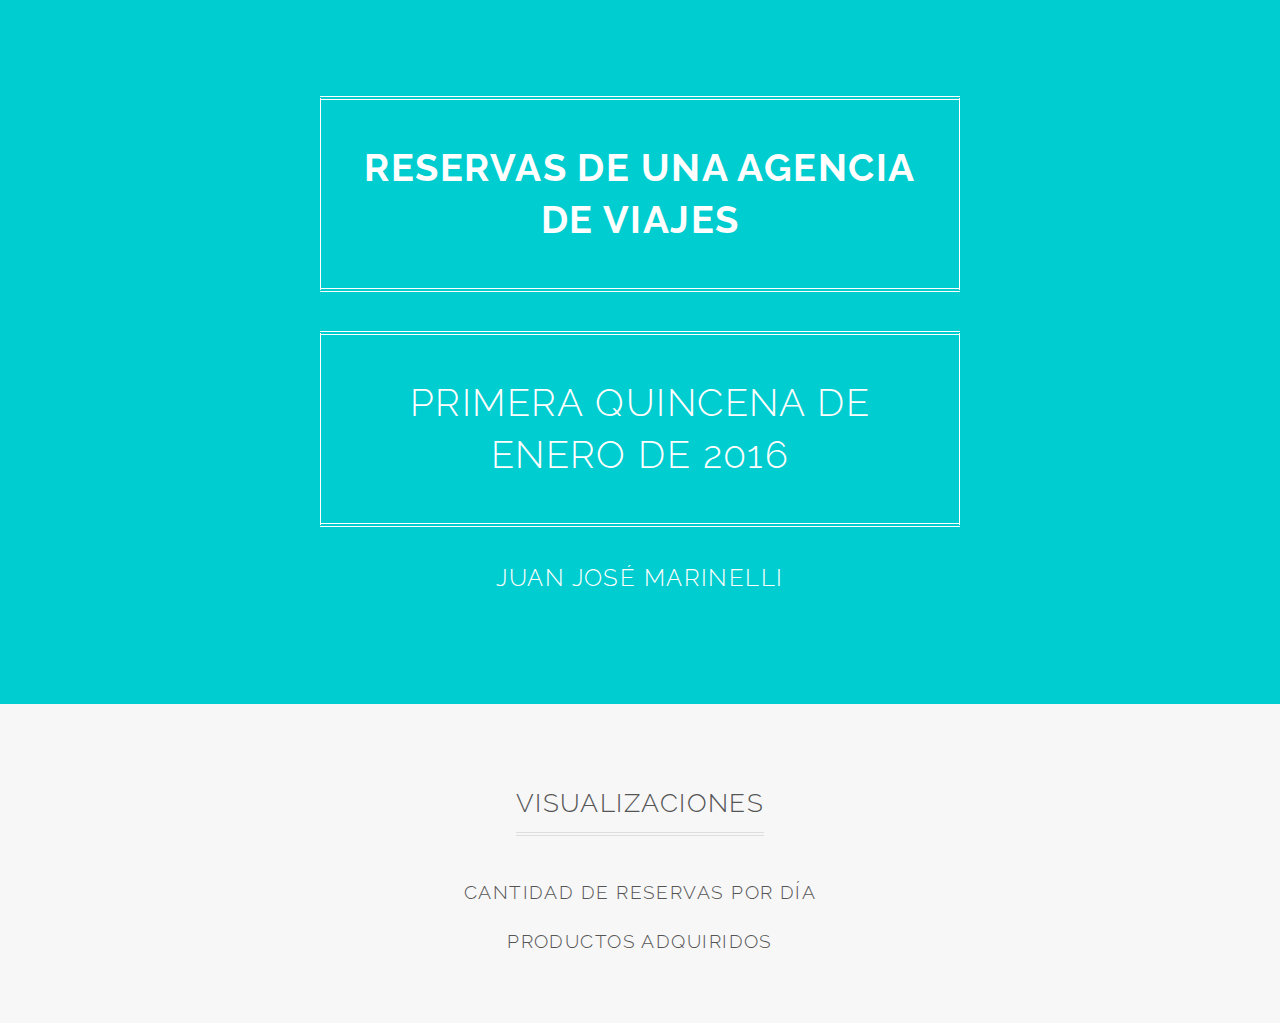
==== commit 37ccc1f1: "Fix" ====
--- a/personal_data/data.html
+++ b/personal_data/data.html
@@ -11,43 +11,8 @@
 		<!-- Banner -->
 			<section id="banner">
 				<h2><strong>Reservas de una agencia de viajes</strong></h2>
+				<h2>Primera quincena de Enero de 2016</h2>
 				<p>Juan José Marinelli</p>
-			</section>
-
-		<!-- One -->
-			<section id="one" class="wrapper special">
-				<div class="inner">
-					<header class="major">
-						<h2>Datos puntuales</h2>
-					</header>
-					<div class="features">
-						<div class="feature">
-							<i class="fa fa-gears"></i>
-							<h2>218</h2>
-							<p>Commits totales</p>
-						</div>
-						<div class="feature">
-							<i class="fa fa-plus"></i>
-							<h2>7</h2>
-							<p>Más commits en un día</p>
-						</div>
-						<div class="feature">
-							<i class="fa fa-thumbs-o-up"></i>
-							<h2>Diciembre</h2>
-							<p>Mes con más commits (37)</p>
-						</div>
-						<div class="feature">
-							<i class="fa fa-thumbs-o-down"></i>
-							<h2>Enero, Abril</h2>
-							<p>Meses con menos commits (0)</p>
-						</div>
-						<div class="feature">
-							<i class="fa fa-calendar"></i>
-							<h2>18.15</h2>
-							<p>Promedio de commits por mes</p>
-						</div>
-					</div>
-				</div>
 			</section>
 
 		<!-- Two -->
@@ -55,10 +20,10 @@
 				<header>
 					<h2>Visualizaciones</h2>
 				</header>
-				<h3>Commits por dia</h3>
+				<h3>Cantidad de reservas por día</h3>
+				<div id="wrapper"></div>
+				<h3 style="margin-top:20px;">Productos adquiridos</h3>
 				<div id="chart"></div>
-				<h3 id="margin-top-50">Commits por dia de la semana</h3>
-				<div id="wrapper"></div>
 			</section>
 
 		<!-- Scripts -->
@@ -68,7 +33,9 @@
 			<!--[if lte IE 8]><script src="assets/js/ie/respond.min.js"></script><![endif]-->
 			<script src="assets/js/main.js"></script>
 			<script src="http://d3js.org/d3.v3.min.js"></script>
-			<script src="assets/js/personal_data.js"></script>
+			<script src="assets/js/histogram.js"></script>
+			<script src="assets/js/pie.js"></script>
+			<script src="assets/js/app.js"></script>
 
 	</body>
 </html>
--- a/personal_data/assets/css/main.css
+++ b/personal_data/assets/css/main.css
@@ -22,7 +22,7 @@
     	fill:none;
     	stroke:#000;
   	}
-	  
+
 	#xaxis text, #yaxis text {
 		font-size: 12px;
 	}
@@ -3875,4 +3875,24 @@
 				padding: 2em 1em 0.1em 1em;
 			}
 
-		}+		}
+
+		.bar {
+		  fill: steelblue;
+		  shape-rendering: crispEdges;
+		}
+
+		.axis path, .axis line {
+		  fill: none;
+		  stroke: #000;
+		  shape-rendering: crispEdges;
+		}
+
+		.arc text {
+  font: 10px sans-serif;
+  text-anchor: middle;
+}
+
+.arc path {
+  stroke: #fff;
+}
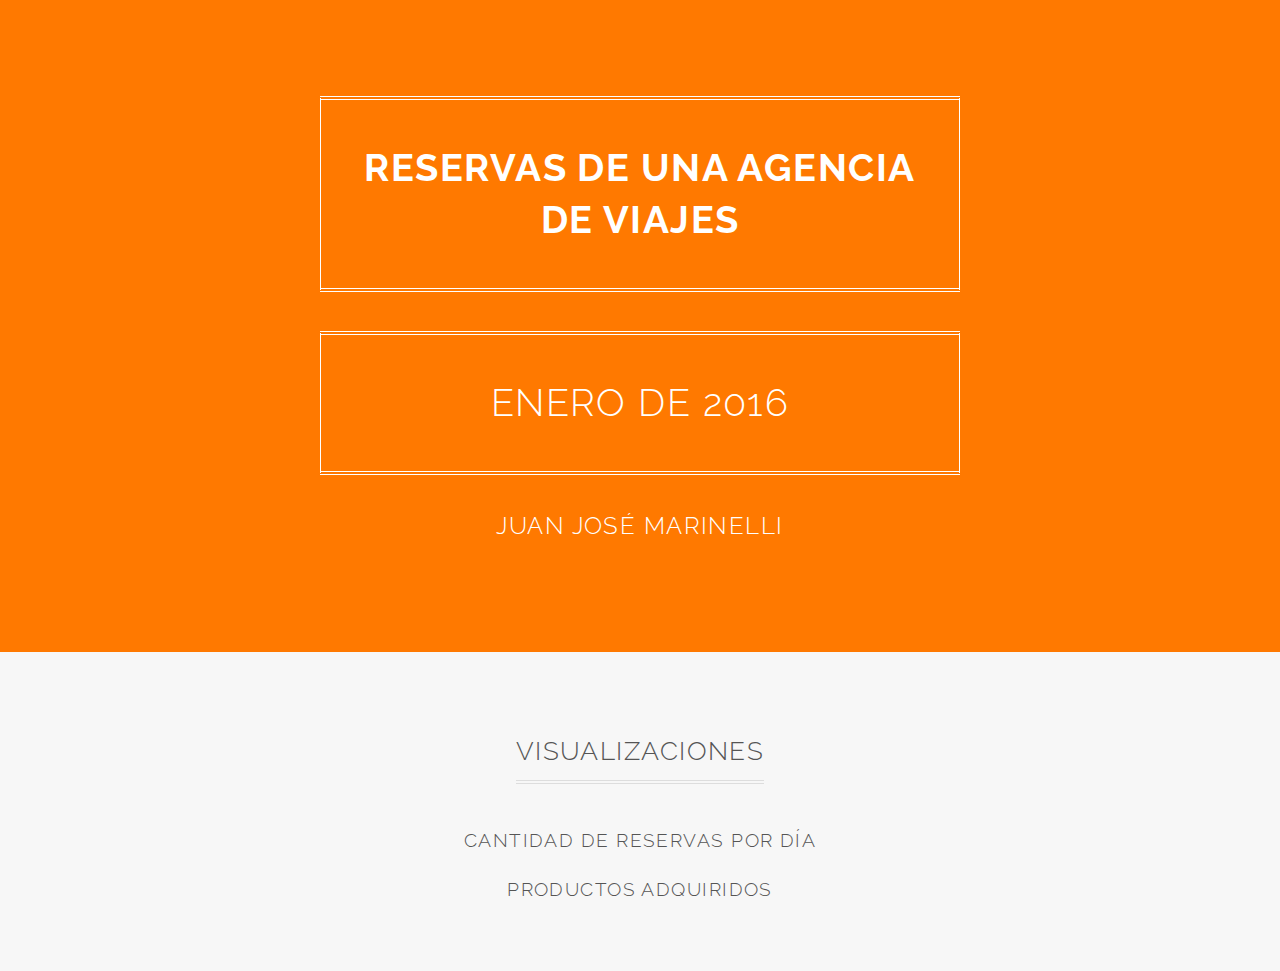
==== commit a2b5bc18: "ASD" ====
--- a/personal_data/data.html
+++ b/personal_data/data.html
@@ -11,7 +11,7 @@
 		<!-- Banner -->
 			<section id="banner">
 				<h2><strong>Reservas de una agencia de viajes</strong></h2>
-				<h2>Primera quincena de Enero de 2016</h2>
+				<h2>Enero de 2016</h2>
 				<p>Juan José Marinelli</p>
 			</section>
 
--- a/personal_data/assets/css/main.css
+++ b/personal_data/assets/css/main.css
@@ -3547,7 +3547,7 @@
 /* Banner */
 
 	#banner {
-		background-color: #00cdcf;
+		background-color: #FF7900;
 		color: #ffffff;
 		padding: 8em 0 6em 0;
 		text-align: center;
@@ -3878,7 +3878,7 @@
 		}
 
 		.bar {
-		  fill: steelblue;
+		  fill: #002C77;
 		  shape-rendering: crispEdges;
 		}
 
@@ -3891,6 +3891,7 @@
 		.arc text {
   font: 10px sans-serif;
   text-anchor: middle;
+	fill: white;
 }
 
 .arc path {
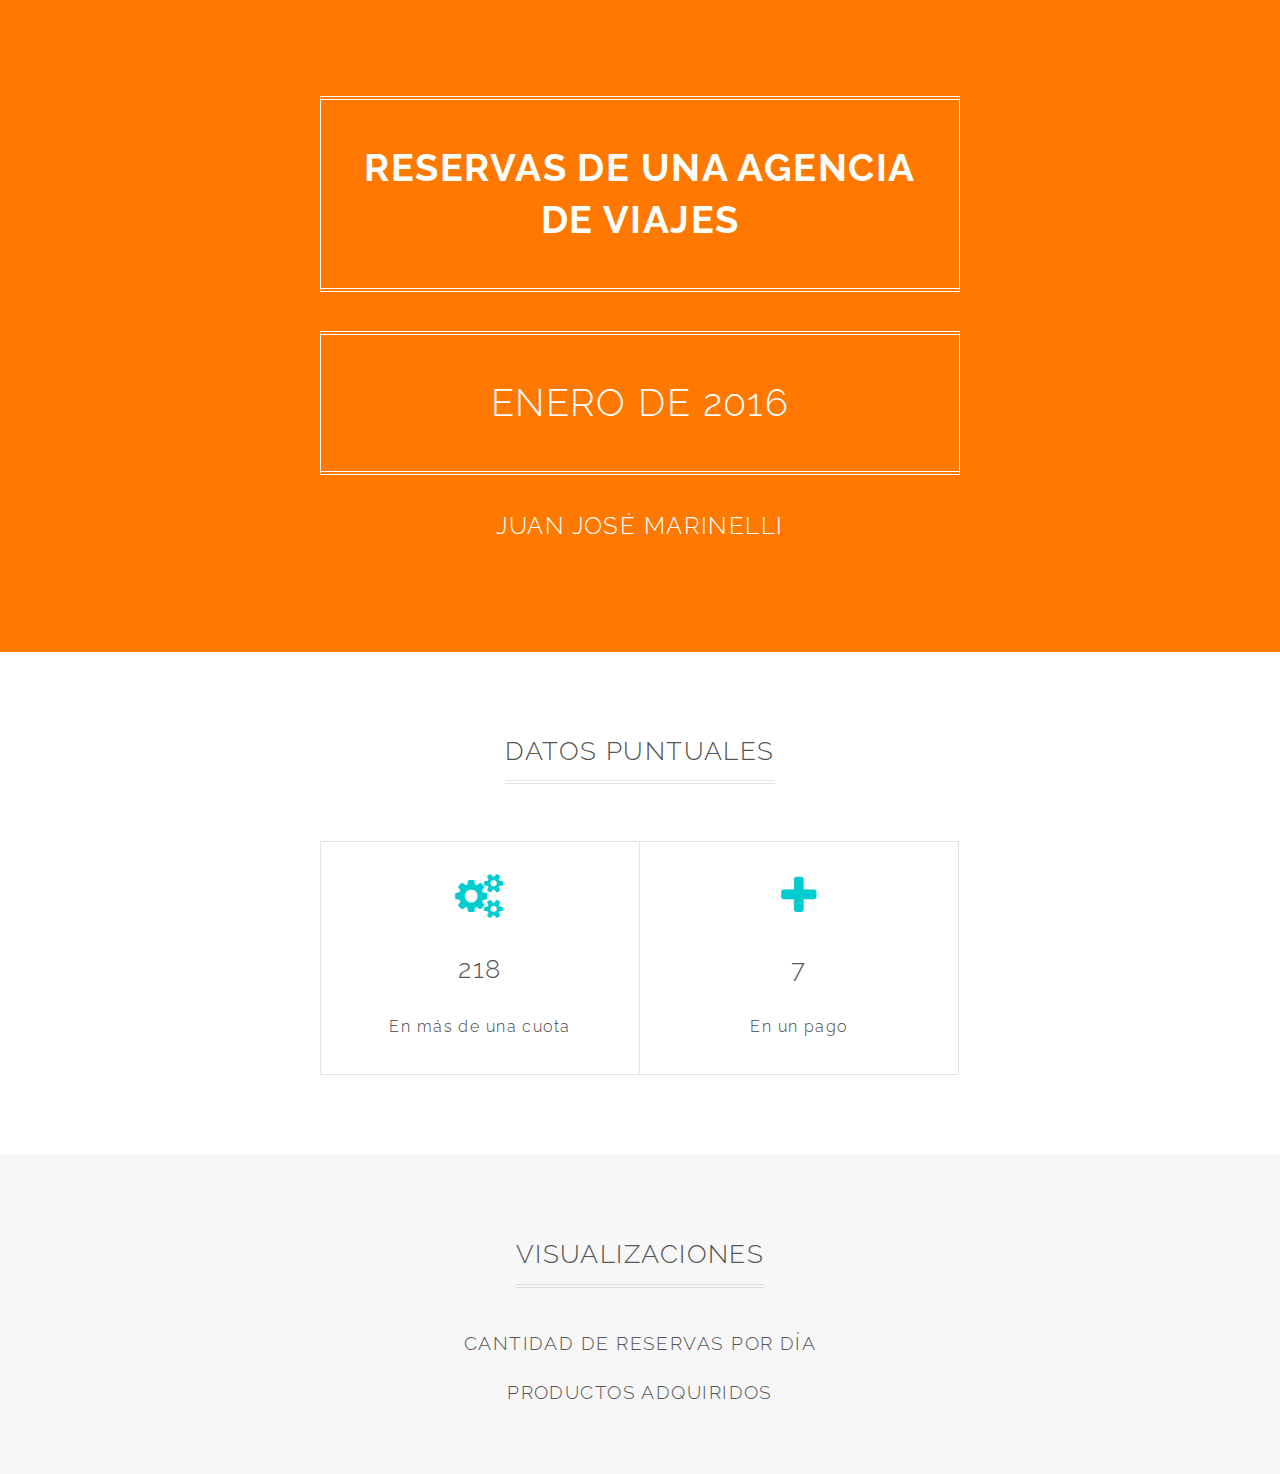
==== commit fd0cee72: "AS_" ====
--- a/personal_data/data.html
+++ b/personal_data/data.html
@@ -13,6 +13,26 @@
 				<h2><strong>Reservas de una agencia de viajes</strong></h2>
 				<h2>Enero de 2016</h2>
 				<p>Juan José Marinelli</p>
+			</section>
+
+			<section id="one" class="wrapper special">
+				<div class="inner">
+					<header class="major">
+						<h2>Datos puntuales</h2>
+					</header>
+					<div class="features">
+						<div class="feature">
+							<i class="fa fa-gears"></i>
+							<h2 id="installments">218</h2>
+							<p>En más de una cuota</p>
+						</div>
+						<div class="feature">
+							<i class="fa fa-plus"></i>
+							<h2 id="no-installments">7</h2>
+							<p>En un pago</p>
+						</div>
+					</div>
+				</div>
 			</section>
 
 		<!-- Two -->
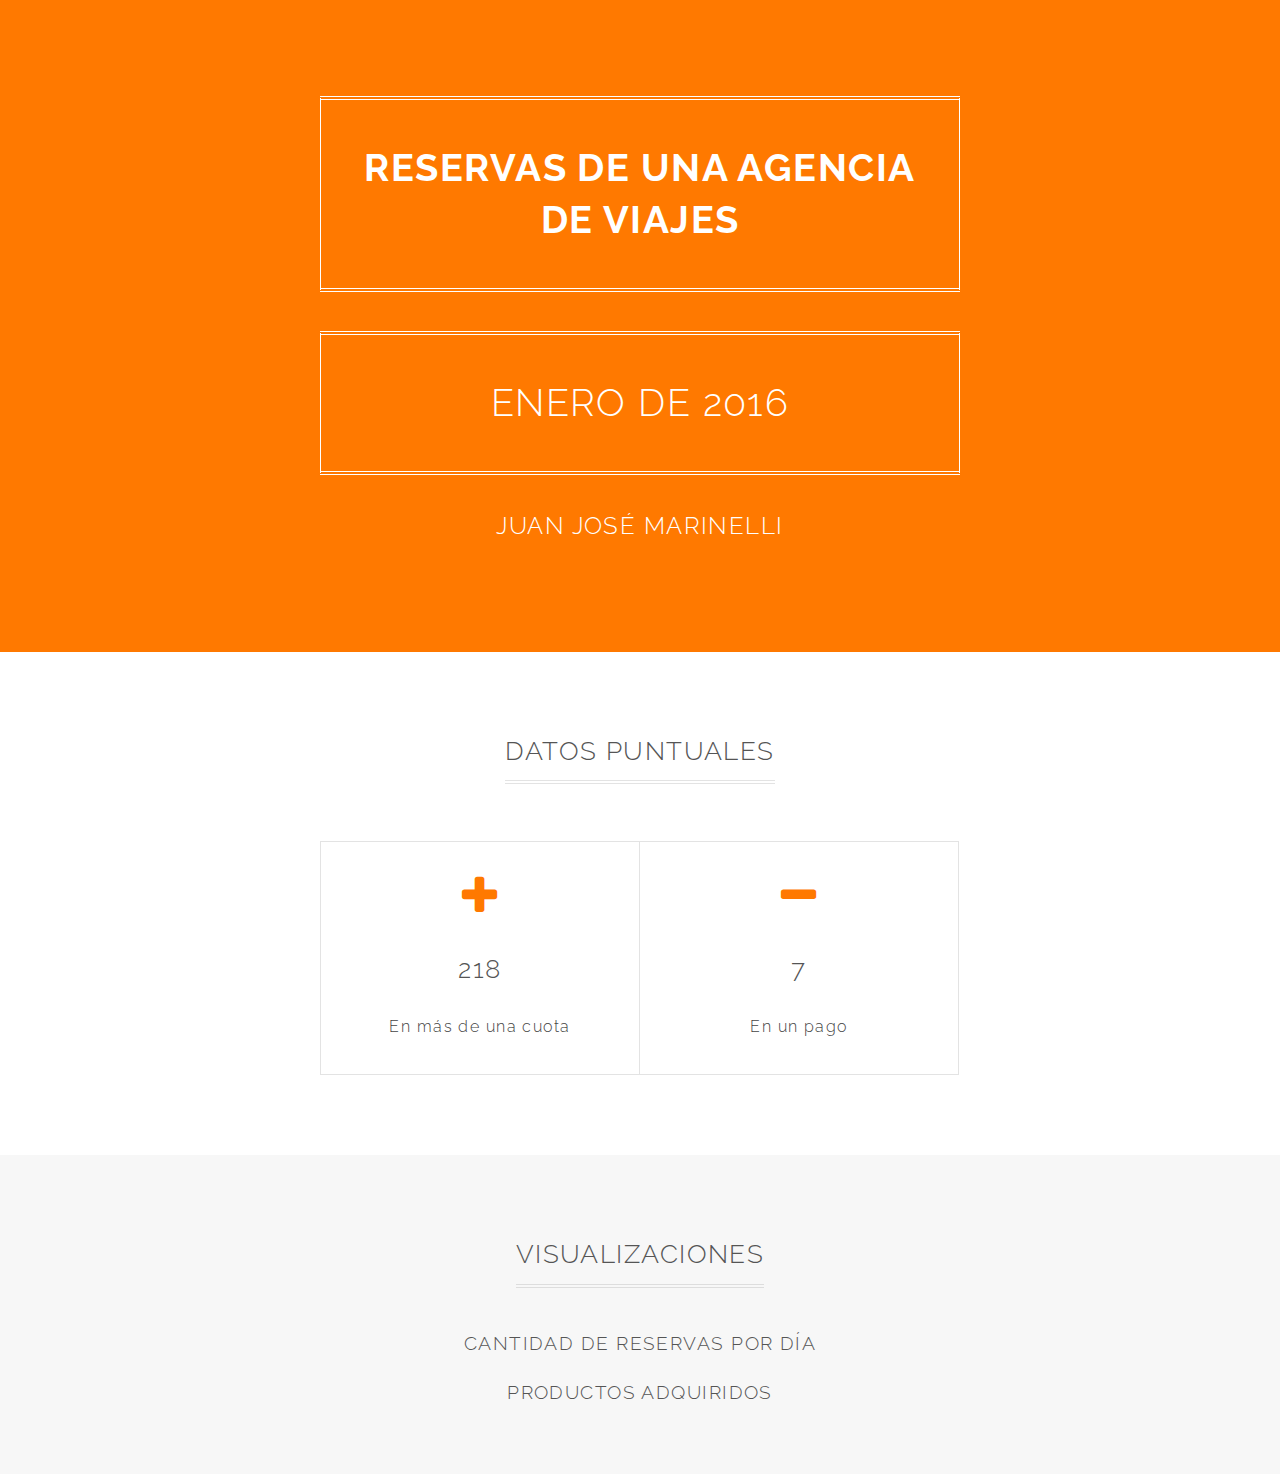
==== commit 83bfb24b: "asd" ====
--- a/personal_data/data.html
+++ b/personal_data/data.html
@@ -22,12 +22,12 @@
 					</header>
 					<div class="features">
 						<div class="feature">
-							<i class="fa fa-gears"></i>
+							<i class="fa fa-plus"></i>
 							<h2 id="installments">218</h2>
 							<p>En más de una cuota</p>
 						</div>
 						<div class="feature">
-							<i class="fa fa-plus"></i>
+							<i class="fa fa-minus"></i>
 							<h2 id="no-installments">7</h2>
 							<p>En un pago</p>
 						</div>
--- a/personal_data/assets/css/main.css
+++ b/personal_data/assets/css/main.css
@@ -2785,7 +2785,7 @@
 	}
 
 		.feature .fa {
-			color: #00cdcf;
+			color: #FF7900;
 		}
 
 /* Wrapper */
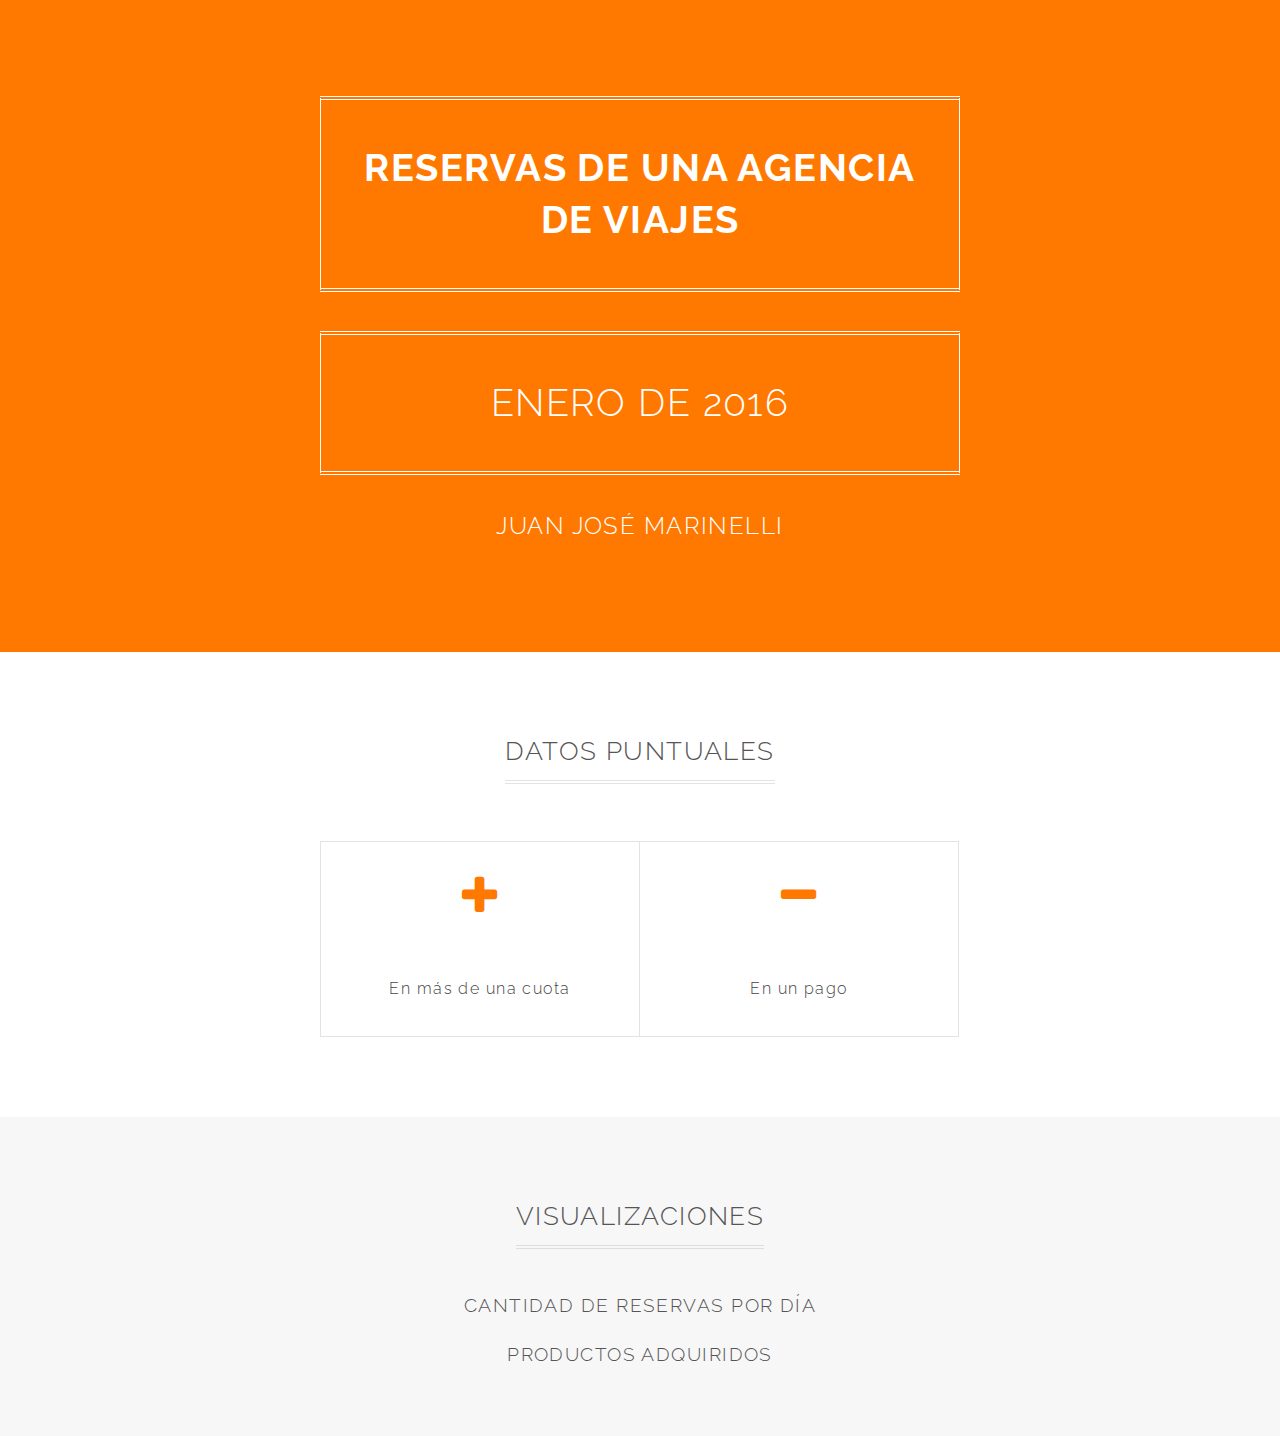
==== commit 3d9b974d: "Fix" ====
--- a/personal_data/data.html
+++ b/personal_data/data.html
@@ -23,12 +23,12 @@
 					<div class="features">
 						<div class="feature">
 							<i class="fa fa-plus"></i>
-							<h2 id="installments">218</h2>
+							<h2 id="installments"></h2>
 							<p>En más de una cuota</p>
 						</div>
 						<div class="feature">
 							<i class="fa fa-minus"></i>
-							<h2 id="no-installments">7</h2>
+							<h2 id="no-installments"></h2>
 							<p>En un pago</p>
 						</div>
 					</div>
